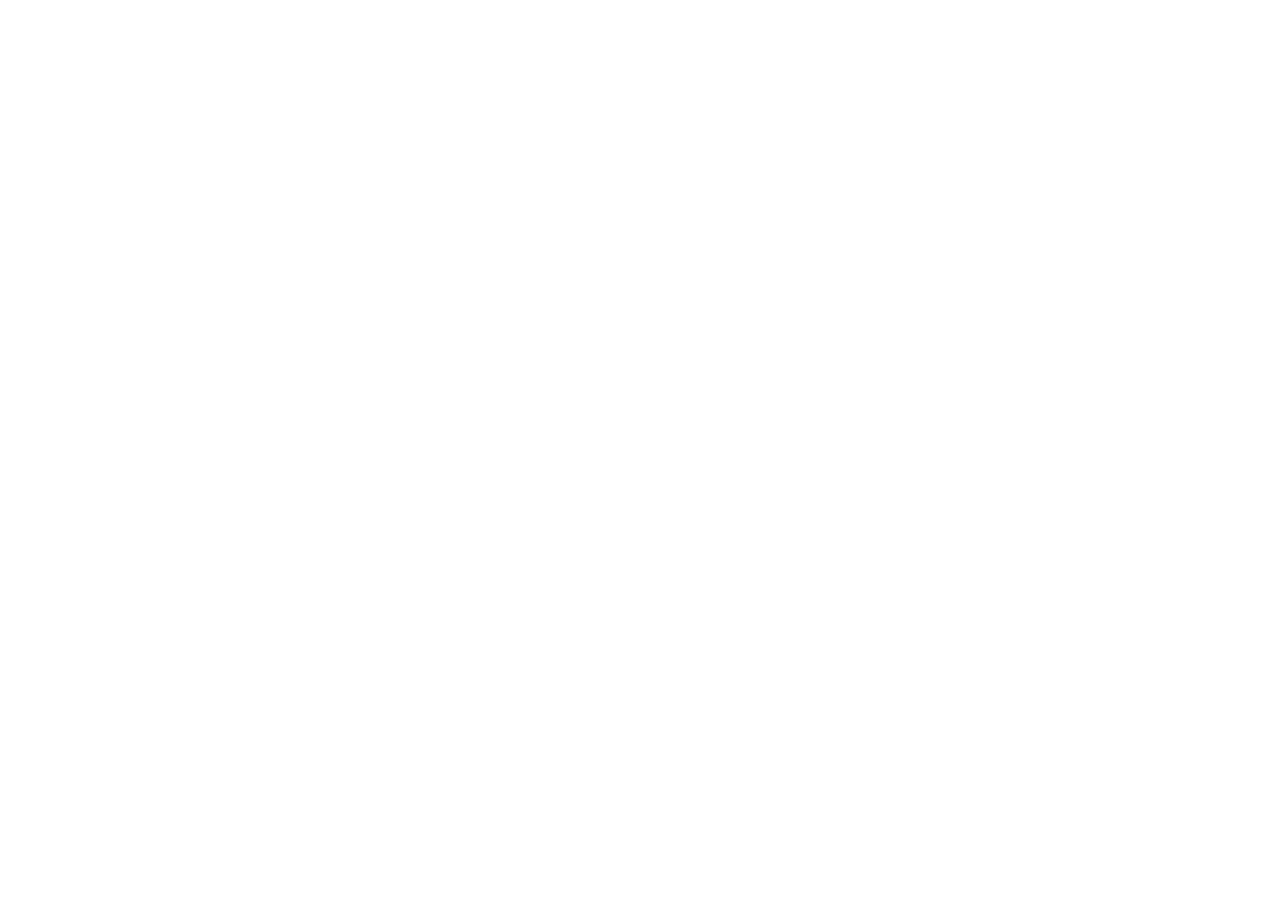
==== login.html @ 9be8b811 "Uppdate index" ====
<!DOCTYPE html>
<html lang="en">

<head>
  <meta charset="utf-8">
  <meta content="width=device-width, initial-scale=1.0" name="viewport">

  <title>NethingLabs Academy</title>
  <meta content="" name="description">
  <meta content="" name="keywords">

  <!-- Favicons -->
  <link href="assets/img/favicon.png" rel="icon">
  <link href="assets/img/apple-touch-icon.png" rel="apple-touch-icon">

  <!-- Google Fonts -->
  <link href="https://fonts.googleapis.com/css?family=Open+Sans:300,300i,400,400i,600,600i,700,700i|Jost:300,300i,400,400i,500,500i,600,600i,700,700i|Poppins:300,300i,400,400i,500,500i,600,600i,700,700i" rel="stylesheet">

  <!-- Vendor CSS Files -->
  <link href="assets/vendor/aos/aos.css" rel="stylesheet">
  <link href="assets/vendor/bootstrap/css/bootstrap.min.css" rel="stylesheet">
  <link href="assets/vendor/bootstrap-icons/bootstrap-icons.css" rel="stylesheet">
  <link href="assets/vendor/boxicons/css/boxicons.min.css" rel="stylesheet">
  <link href="assets/vendor/glightbox/css/glightbox.min.css" rel="stylesheet">
  <link href="assets/vendor/remixicon/remixicon.css" rel="stylesheet">
  <link href="assets/vendor/swiper/swiper-bundle.min.css" rel="stylesheet">

  <!-- Template Main CSS File -->
  <link href="assets/css/style.css" rel="stylesheet">

  
</head>

<body>













    
</body>

</html>
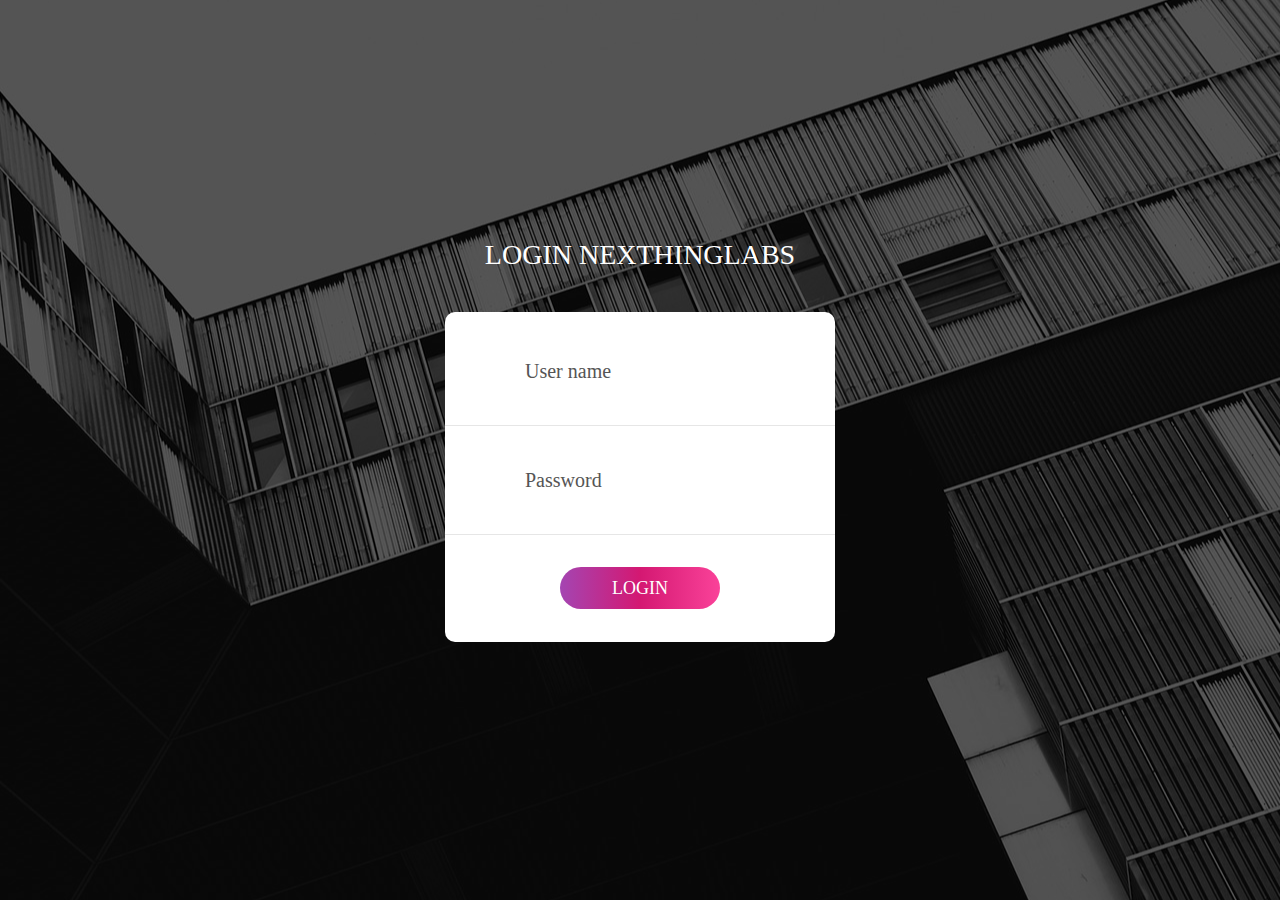
==== commit a54b61a8: "add login" ====
--- a/login.html
+++ b/login.html
@@ -10,13 +10,15 @@
   <meta content="" name="keywords">
 
   <!-- Favicons -->
-  <link href="assets/img/favicon.png" rel="icon">
-  <link href="assets/img/apple-touch-icon.png" rel="apple-touch-icon">
+  <link href="assets/img/Nex2.png" rel="icon">
+  <link href="assets/img/Nex2.png" rel="apple-touch-icon">
 
   <!-- Google Fonts -->
   <link href="https://fonts.googleapis.com/css?family=Open+Sans:300,300i,400,400i,600,600i,700,700i|Jost:300,300i,400,400i,500,500i,600,600i,700,700i|Poppins:300,300i,400,400i,500,500i,600,600i,700,700i" rel="stylesheet">
 
   <!-- Vendor CSS Files -->
+  <link rel="stylesheet" type="text/css" href="assets/css/login2.css">
+  <link rel="stylesheet" type="text/css" href="assets/css/login.css">
   <link href="assets/vendor/aos/aos.css" rel="stylesheet">
   <link href="assets/vendor/bootstrap/css/bootstrap.min.css" rel="stylesheet">
   <link href="assets/vendor/bootstrap-icons/bootstrap-icons.css" rel="stylesheet">
@@ -35,6 +37,34 @@
 
 
 
+<div>
+  <div class="container-login100" style="background-image: url('assets/img/bg-01.jpg');">
+    <div class="wrap-login100 p-t-30 p-b-50">
+      <span class="login100-form-title p-b-41">
+        Login Nexthinglabs
+      </span>
+      <form class="login100-form validate-form p-b-33 p-t-5">
+
+        <div class="wrap-input100 validate-input" data-validate="Enter username">
+          <input class="input100" type="text" name="username" placeholder="User name">
+          <span class="focus-input100" data-placeholder="&#xe82a;"></span>
+        </div>
+
+        <div class="wrap-input100 validate-input" data-validate="Enter password">
+          <input class="input100" type="password" name="pass" placeholder="Password">
+          <span class="focus-input100" data-placeholder="&#xe80f;"></span>
+        </div>
+
+        <div class="container-login100-form-btn m-t-32">
+          <button class="login100-form-btn">
+            Login
+          </button>
+        </div>
+
+      </form>
+    </div>
+  </div>
+</div>
 
 
 
--- a/assets/css/login2.css
+++ b/assets/css/login2.css
@@ -0,0 +1,2993 @@
+/*[ FONT SIZE ]
+///////////////////////////////////////////////////////////
+*/
+.fs-1 {font-size: 1px;}
+.fs-2 {font-size: 2px;}
+.fs-3 {font-size: 3px;}
+.fs-4 {font-size: 4px;}
+.fs-5 {font-size: 5px;}
+.fs-6 {font-size: 6px;}
+.fs-7 {font-size: 7px;}
+.fs-8 {font-size: 8px;}
+.fs-9 {font-size: 9px;}
+.fs-10 {font-size: 10px;}
+.fs-11 {font-size: 11px;}
+.fs-12 {font-size: 12px;}
+.fs-13 {font-size: 13px;}
+.fs-14 {font-size: 14px;}
+.fs-15 {font-size: 15px;}
+.fs-16 {font-size: 16px;}
+.fs-17 {font-size: 17px;}
+.fs-18 {font-size: 18px;}
+.fs-19 {font-size: 19px;}
+.fs-20 {font-size: 20px;}
+.fs-21 {font-size: 21px;}
+.fs-22 {font-size: 22px;}
+.fs-23 {font-size: 23px;}
+.fs-24 {font-size: 24px;}
+.fs-25 {font-size: 25px;}
+.fs-26 {font-size: 26px;}
+.fs-27 {font-size: 27px;}
+.fs-28 {font-size: 28px;}
+.fs-29 {font-size: 29px;}
+.fs-30 {font-size: 30px;}
+.fs-31 {font-size: 31px;}
+.fs-32 {font-size: 32px;}
+.fs-33 {font-size: 33px;}
+.fs-34 {font-size: 34px;}
+.fs-35 {font-size: 35px;}
+.fs-36 {font-size: 36px;}
+.fs-37 {font-size: 37px;}
+.fs-38 {font-size: 38px;}
+.fs-39 {font-size: 39px;}
+.fs-40 {font-size: 40px;}
+.fs-41 {font-size: 41px;}
+.fs-42 {font-size: 42px;}
+.fs-43 {font-size: 43px;}
+.fs-44 {font-size: 44px;}
+.fs-45 {font-size: 45px;}
+.fs-46 {font-size: 46px;}
+.fs-47 {font-size: 47px;}
+.fs-48 {font-size: 48px;}
+.fs-49 {font-size: 49px;}
+.fs-50 {font-size: 50px;}
+.fs-51 {font-size: 51px;}
+.fs-52 {font-size: 52px;}
+.fs-53 {font-size: 53px;}
+.fs-54 {font-size: 54px;}
+.fs-55 {font-size: 55px;}
+.fs-56 {font-size: 56px;}
+.fs-57 {font-size: 57px;}
+.fs-58 {font-size: 58px;}
+.fs-59 {font-size: 59px;}
+.fs-60 {font-size: 60px;}
+.fs-61 {font-size: 61px;}
+.fs-62 {font-size: 62px;}
+.fs-63 {font-size: 63px;}
+.fs-64 {font-size: 64px;}
+.fs-65 {font-size: 65px;}
+.fs-66 {font-size: 66px;}
+.fs-67 {font-size: 67px;}
+.fs-68 {font-size: 68px;}
+.fs-69 {font-size: 69px;}
+.fs-70 {font-size: 70px;}
+.fs-71 {font-size: 71px;}
+.fs-72 {font-size: 72px;}
+.fs-73 {font-size: 73px;}
+.fs-74 {font-size: 74px;}
+.fs-75 {font-size: 75px;}
+.fs-76 {font-size: 76px;}
+.fs-77 {font-size: 77px;}
+.fs-78 {font-size: 78px;}
+.fs-79 {font-size: 79px;}
+.fs-80 {font-size: 80px;}
+.fs-81 {font-size: 81px;}
+.fs-82 {font-size: 82px;}
+.fs-83 {font-size: 83px;}
+.fs-84 {font-size: 84px;}
+.fs-85 {font-size: 85px;}
+.fs-86 {font-size: 86px;}
+.fs-87 {font-size: 87px;}
+.fs-88 {font-size: 88px;}
+.fs-89 {font-size: 89px;}
+.fs-90 {font-size: 90px;}
+.fs-91 {font-size: 91px;}
+.fs-92 {font-size: 92px;}
+.fs-93 {font-size: 93px;}
+.fs-94 {font-size: 94px;}
+.fs-95 {font-size: 95px;}
+.fs-96 {font-size: 96px;}
+.fs-97 {font-size: 97px;}
+.fs-98 {font-size: 98px;}
+.fs-99 {font-size: 99px;}
+.fs-100 {font-size: 100px;}
+.fs-101 {font-size: 101px;}
+.fs-102 {font-size: 102px;}
+.fs-103 {font-size: 103px;}
+.fs-104 {font-size: 104px;}
+.fs-105 {font-size: 105px;}
+.fs-106 {font-size: 106px;}
+.fs-107 {font-size: 107px;}
+.fs-108 {font-size: 108px;}
+.fs-109 {font-size: 109px;}
+.fs-110 {font-size: 110px;}
+.fs-111 {font-size: 111px;}
+.fs-112 {font-size: 112px;}
+.fs-113 {font-size: 113px;}
+.fs-114 {font-size: 114px;}
+.fs-115 {font-size: 115px;}
+.fs-116 {font-size: 116px;}
+.fs-117 {font-size: 117px;}
+.fs-118 {font-size: 118px;}
+.fs-119 {font-size: 119px;}
+.fs-120 {font-size: 120px;}
+.fs-121 {font-size: 121px;}
+.fs-122 {font-size: 122px;}
+.fs-123 {font-size: 123px;}
+.fs-124 {font-size: 124px;}
+.fs-125 {font-size: 125px;}
+.fs-126 {font-size: 126px;}
+.fs-127 {font-size: 127px;}
+.fs-128 {font-size: 128px;}
+.fs-129 {font-size: 129px;}
+.fs-130 {font-size: 130px;}
+.fs-131 {font-size: 131px;}
+.fs-132 {font-size: 132px;}
+.fs-133 {font-size: 133px;}
+.fs-134 {font-size: 134px;}
+.fs-135 {font-size: 135px;}
+.fs-136 {font-size: 136px;}
+.fs-137 {font-size: 137px;}
+.fs-138 {font-size: 138px;}
+.fs-139 {font-size: 139px;}
+.fs-140 {font-size: 140px;}
+.fs-141 {font-size: 141px;}
+.fs-142 {font-size: 142px;}
+.fs-143 {font-size: 143px;}
+.fs-144 {font-size: 144px;}
+.fs-145 {font-size: 145px;}
+.fs-146 {font-size: 146px;}
+.fs-147 {font-size: 147px;}
+.fs-148 {font-size: 148px;}
+.fs-149 {font-size: 149px;}
+.fs-150 {font-size: 150px;}
+.fs-151 {font-size: 151px;}
+.fs-152 {font-size: 152px;}
+.fs-153 {font-size: 153px;}
+.fs-154 {font-size: 154px;}
+.fs-155 {font-size: 155px;}
+.fs-156 {font-size: 156px;}
+.fs-157 {font-size: 157px;}
+.fs-158 {font-size: 158px;}
+.fs-159 {font-size: 159px;}
+.fs-160 {font-size: 160px;}
+.fs-161 {font-size: 161px;}
+.fs-162 {font-size: 162px;}
+.fs-163 {font-size: 163px;}
+.fs-164 {font-size: 164px;}
+.fs-165 {font-size: 165px;}
+.fs-166 {font-size: 166px;}
+.fs-167 {font-size: 167px;}
+.fs-168 {font-size: 168px;}
+.fs-169 {font-size: 169px;}
+.fs-170 {font-size: 170px;}
+.fs-171 {font-size: 171px;}
+.fs-172 {font-size: 172px;}
+.fs-173 {font-size: 173px;}
+.fs-174 {font-size: 174px;}
+.fs-175 {font-size: 175px;}
+.fs-176 {font-size: 176px;}
+.fs-177 {font-size: 177px;}
+.fs-178 {font-size: 178px;}
+.fs-179 {font-size: 179px;}
+.fs-180 {font-size: 180px;}
+.fs-181 {font-size: 181px;}
+.fs-182 {font-size: 182px;}
+.fs-183 {font-size: 183px;}
+.fs-184 {font-size: 184px;}
+.fs-185 {font-size: 185px;}
+.fs-186 {font-size: 186px;}
+.fs-187 {font-size: 187px;}
+.fs-188 {font-size: 188px;}
+.fs-189 {font-size: 189px;}
+.fs-190 {font-size: 190px;}
+.fs-191 {font-size: 191px;}
+.fs-192 {font-size: 192px;}
+.fs-193 {font-size: 193px;}
+.fs-194 {font-size: 194px;}
+.fs-195 {font-size: 195px;}
+.fs-196 {font-size: 196px;}
+.fs-197 {font-size: 197px;}
+.fs-198 {font-size: 198px;}
+.fs-199 {font-size: 199px;}
+.fs-200 {font-size: 200px;}
+
+/*[ PADDING ]
+///////////////////////////////////////////////////////////
+*/
+.p-t-0 {padding-top: 0px;}
+.p-t-1 {padding-top: 1px;}
+.p-t-2 {padding-top: 2px;}
+.p-t-3 {padding-top: 3px;}
+.p-t-4 {padding-top: 4px;}
+.p-t-5 {padding-top: 5px;}
+.p-t-6 {padding-top: 6px;}
+.p-t-7 {padding-top: 7px;}
+.p-t-8 {padding-top: 8px;}
+.p-t-9 {padding-top: 9px;}
+.p-t-10 {padding-top: 10px;}
+.p-t-11 {padding-top: 11px;}
+.p-t-12 {padding-top: 12px;}
+.p-t-13 {padding-top: 13px;}
+.p-t-14 {padding-top: 14px;}
+.p-t-15 {padding-top: 15px;}
+.p-t-16 {padding-top: 16px;}
+.p-t-17 {padding-top: 17px;}
+.p-t-18 {padding-top: 18px;}
+.p-t-19 {padding-top: 19px;}
+.p-t-20 {padding-top: 20px;}
+.p-t-21 {padding-top: 21px;}
+.p-t-22 {padding-top: 22px;}
+.p-t-23 {padding-top: 23px;}
+.p-t-24 {padding-top: 24px;}
+.p-t-25 {padding-top: 25px;}
+.p-t-26 {padding-top: 26px;}
+.p-t-27 {padding-top: 27px;}
+.p-t-28 {padding-top: 28px;}
+.p-t-29 {padding-top: 29px;}
+.p-t-30 {padding-top: 30px;}
+.p-t-31 {padding-top: 31px;}
+.p-t-32 {padding-top: 32px;}
+.p-t-33 {padding-top: 33px;}
+.p-t-34 {padding-top: 34px;}
+.p-t-35 {padding-top: 35px;}
+.p-t-36 {padding-top: 36px;}
+.p-t-37 {padding-top: 37px;}
+.p-t-38 {padding-top: 38px;}
+.p-t-39 {padding-top: 39px;}
+.p-t-40 {padding-top: 40px;}
+.p-t-41 {padding-top: 41px;}
+.p-t-42 {padding-top: 42px;}
+.p-t-43 {padding-top: 43px;}
+.p-t-44 {padding-top: 44px;}
+.p-t-45 {padding-top: 45px;}
+.p-t-46 {padding-top: 46px;}
+.p-t-47 {padding-top: 47px;}
+.p-t-48 {padding-top: 48px;}
+.p-t-49 {padding-top: 49px;}
+.p-t-50 {padding-top: 50px;}
+.p-t-51 {padding-top: 51px;}
+.p-t-52 {padding-top: 52px;}
+.p-t-53 {padding-top: 53px;}
+.p-t-54 {padding-top: 54px;}
+.p-t-55 {padding-top: 55px;}
+.p-t-56 {padding-top: 56px;}
+.p-t-57 {padding-top: 57px;}
+.p-t-58 {padding-top: 58px;}
+.p-t-59 {padding-top: 59px;}
+.p-t-60 {padding-top: 60px;}
+.p-t-61 {padding-top: 61px;}
+.p-t-62 {padding-top: 62px;}
+.p-t-63 {padding-top: 63px;}
+.p-t-64 {padding-top: 64px;}
+.p-t-65 {padding-top: 65px;}
+.p-t-66 {padding-top: 66px;}
+.p-t-67 {padding-top: 67px;}
+.p-t-68 {padding-top: 68px;}
+.p-t-69 {padding-top: 69px;}
+.p-t-70 {padding-top: 70px;}
+.p-t-71 {padding-top: 71px;}
+.p-t-72 {padding-top: 72px;}
+.p-t-73 {padding-top: 73px;}
+.p-t-74 {padding-top: 74px;}
+.p-t-75 {padding-top: 75px;}
+.p-t-76 {padding-top: 76px;}
+.p-t-77 {padding-top: 77px;}
+.p-t-78 {padding-top: 78px;}
+.p-t-79 {padding-top: 79px;}
+.p-t-80 {padding-top: 80px;}
+.p-t-81 {padding-top: 81px;}
+.p-t-82 {padding-top: 82px;}
+.p-t-83 {padding-top: 83px;}
+.p-t-84 {padding-top: 84px;}
+.p-t-85 {padding-top: 85px;}
+.p-t-86 {padding-top: 86px;}
+.p-t-87 {padding-top: 87px;}
+.p-t-88 {padding-top: 88px;}
+.p-t-89 {padding-top: 89px;}
+.p-t-90 {padding-top: 90px;}
+.p-t-91 {padding-top: 91px;}
+.p-t-92 {padding-top: 92px;}
+.p-t-93 {padding-top: 93px;}
+.p-t-94 {padding-top: 94px;}
+.p-t-95 {padding-top: 95px;}
+.p-t-96 {padding-top: 96px;}
+.p-t-97 {padding-top: 97px;}
+.p-t-98 {padding-top: 98px;}
+.p-t-99 {padding-top: 99px;}
+.p-t-100 {padding-top: 100px;}
+.p-t-101 {padding-top: 101px;}
+.p-t-102 {padding-top: 102px;}
+.p-t-103 {padding-top: 103px;}
+.p-t-104 {padding-top: 104px;}
+.p-t-105 {padding-top: 105px;}
+.p-t-106 {padding-top: 106px;}
+.p-t-107 {padding-top: 107px;}
+.p-t-108 {padding-top: 108px;}
+.p-t-109 {padding-top: 109px;}
+.p-t-110 {padding-top: 110px;}
+.p-t-111 {padding-top: 111px;}
+.p-t-112 {padding-top: 112px;}
+.p-t-113 {padding-top: 113px;}
+.p-t-114 {padding-top: 114px;}
+.p-t-115 {padding-top: 115px;}
+.p-t-116 {padding-top: 116px;}
+.p-t-117 {padding-top: 117px;}
+.p-t-118 {padding-top: 118px;}
+.p-t-119 {padding-top: 119px;}
+.p-t-120 {padding-top: 120px;}
+.p-t-121 {padding-top: 121px;}
+.p-t-122 {padding-top: 122px;}
+.p-t-123 {padding-top: 123px;}
+.p-t-124 {padding-top: 124px;}
+.p-t-125 {padding-top: 125px;}
+.p-t-126 {padding-top: 126px;}
+.p-t-127 {padding-top: 127px;}
+.p-t-128 {padding-top: 128px;}
+.p-t-129 {padding-top: 129px;}
+.p-t-130 {padding-top: 130px;}
+.p-t-131 {padding-top: 131px;}
+.p-t-132 {padding-top: 132px;}
+.p-t-133 {padding-top: 133px;}
+.p-t-134 {padding-top: 134px;}
+.p-t-135 {padding-top: 135px;}
+.p-t-136 {padding-top: 136px;}
+.p-t-137 {padding-top: 137px;}
+.p-t-138 {padding-top: 138px;}
+.p-t-139 {padding-top: 139px;}
+.p-t-140 {padding-top: 140px;}
+.p-t-141 {padding-top: 141px;}
+.p-t-142 {padding-top: 142px;}
+.p-t-143 {padding-top: 143px;}
+.p-t-144 {padding-top: 144px;}
+.p-t-145 {padding-top: 145px;}
+.p-t-146 {padding-top: 146px;}
+.p-t-147 {padding-top: 147px;}
+.p-t-148 {padding-top: 148px;}
+.p-t-149 {padding-top: 149px;}
+.p-t-150 {padding-top: 150px;}
+.p-t-151 {padding-top: 151px;}
+.p-t-152 {padding-top: 152px;}
+.p-t-153 {padding-top: 153px;}
+.p-t-154 {padding-top: 154px;}
+.p-t-155 {padding-top: 155px;}
+.p-t-156 {padding-top: 156px;}
+.p-t-157 {padding-top: 157px;}
+.p-t-158 {padding-top: 158px;}
+.p-t-159 {padding-top: 159px;}
+.p-t-160 {padding-top: 160px;}
+.p-t-161 {padding-top: 161px;}
+.p-t-162 {padding-top: 162px;}
+.p-t-163 {padding-top: 163px;}
+.p-t-164 {padding-top: 164px;}
+.p-t-165 {padding-top: 165px;}
+.p-t-166 {padding-top: 166px;}
+.p-t-167 {padding-top: 167px;}
+.p-t-168 {padding-top: 168px;}
+.p-t-169 {padding-top: 169px;}
+.p-t-170 {padding-top: 170px;}
+.p-t-171 {padding-top: 171px;}
+.p-t-172 {padding-top: 172px;}
+.p-t-173 {padding-top: 173px;}
+.p-t-174 {padding-top: 174px;}
+.p-t-175 {padding-top: 175px;}
+.p-t-176 {padding-top: 176px;}
+.p-t-177 {padding-top: 177px;}
+.p-t-178 {padding-top: 178px;}
+.p-t-179 {padding-top: 179px;}
+.p-t-180 {padding-top: 180px;}
+.p-t-181 {padding-top: 181px;}
+.p-t-182 {padding-top: 182px;}
+.p-t-183 {padding-top: 183px;}
+.p-t-184 {padding-top: 184px;}
+.p-t-185 {padding-top: 185px;}
+.p-t-186 {padding-top: 186px;}
+.p-t-187 {padding-top: 187px;}
+.p-t-188 {padding-top: 188px;}
+.p-t-189 {padding-top: 189px;}
+.p-t-190 {padding-top: 190px;}
+.p-t-191 {padding-top: 191px;}
+.p-t-192 {padding-top: 192px;}
+.p-t-193 {padding-top: 193px;}
+.p-t-194 {padding-top: 194px;}
+.p-t-195 {padding-top: 195px;}
+.p-t-196 {padding-top: 196px;}
+.p-t-197 {padding-top: 197px;}
+.p-t-198 {padding-top: 198px;}
+.p-t-199 {padding-top: 199px;}
+.p-t-200 {padding-top: 200px;}
+.p-t-201 {padding-top: 201px;}
+.p-t-202 {padding-top: 202px;}
+.p-t-203 {padding-top: 203px;}
+.p-t-204 {padding-top: 204px;}
+.p-t-205 {padding-top: 205px;}
+.p-t-206 {padding-top: 206px;}
+.p-t-207 {padding-top: 207px;}
+.p-t-208 {padding-top: 208px;}
+.p-t-209 {padding-top: 209px;}
+.p-t-210 {padding-top: 210px;}
+.p-t-211 {padding-top: 211px;}
+.p-t-212 {padding-top: 212px;}
+.p-t-213 {padding-top: 213px;}
+.p-t-214 {padding-top: 214px;}
+.p-t-215 {padding-top: 215px;}
+.p-t-216 {padding-top: 216px;}
+.p-t-217 {padding-top: 217px;}
+.p-t-218 {padding-top: 218px;}
+.p-t-219 {padding-top: 219px;}
+.p-t-220 {padding-top: 220px;}
+.p-t-221 {padding-top: 221px;}
+.p-t-222 {padding-top: 222px;}
+.p-t-223 {padding-top: 223px;}
+.p-t-224 {padding-top: 224px;}
+.p-t-225 {padding-top: 225px;}
+.p-t-226 {padding-top: 226px;}
+.p-t-227 {padding-top: 227px;}
+.p-t-228 {padding-top: 228px;}
+.p-t-229 {padding-top: 229px;}
+.p-t-230 {padding-top: 230px;}
+.p-t-231 {padding-top: 231px;}
+.p-t-232 {padding-top: 232px;}
+.p-t-233 {padding-top: 233px;}
+.p-t-234 {padding-top: 234px;}
+.p-t-235 {padding-top: 235px;}
+.p-t-236 {padding-top: 236px;}
+.p-t-237 {padding-top: 237px;}
+.p-t-238 {padding-top: 238px;}
+.p-t-239 {padding-top: 239px;}
+.p-t-240 {padding-top: 240px;}
+.p-t-241 {padding-top: 241px;}
+.p-t-242 {padding-top: 242px;}
+.p-t-243 {padding-top: 243px;}
+.p-t-244 {padding-top: 244px;}
+.p-t-245 {padding-top: 245px;}
+.p-t-246 {padding-top: 246px;}
+.p-t-247 {padding-top: 247px;}
+.p-t-248 {padding-top: 248px;}
+.p-t-249 {padding-top: 249px;}
+.p-t-250 {padding-top: 250px;}
+.p-b-0 {padding-bottom: 0px;}
+.p-b-1 {padding-bottom: 1px;}
+.p-b-2 {padding-bottom: 2px;}
+.p-b-3 {padding-bottom: 3px;}
+.p-b-4 {padding-bottom: 4px;}
+.p-b-5 {padding-bottom: 5px;}
+.p-b-6 {padding-bottom: 6px;}
+.p-b-7 {padding-bottom: 7px;}
+.p-b-8 {padding-bottom: 8px;}
+.p-b-9 {padding-bottom: 9px;}
+.p-b-10 {padding-bottom: 10px;}
+.p-b-11 {padding-bottom: 11px;}
+.p-b-12 {padding-bottom: 12px;}
+.p-b-13 {padding-bottom: 13px;}
+.p-b-14 {padding-bottom: 14px;}
+.p-b-15 {padding-bottom: 15px;}
+.p-b-16 {padding-bottom: 16px;}
+.p-b-17 {padding-bottom: 17px;}
+.p-b-18 {padding-bottom: 18px;}
+.p-b-19 {padding-bottom: 19px;}
+.p-b-20 {padding-bottom: 20px;}
+.p-b-21 {padding-bottom: 21px;}
+.p-b-22 {padding-bottom: 22px;}
+.p-b-23 {padding-bottom: 23px;}
+.p-b-24 {padding-bottom: 24px;}
+.p-b-25 {padding-bottom: 25px;}
+.p-b-26 {padding-bottom: 26px;}
+.p-b-27 {padding-bottom: 27px;}
+.p-b-28 {padding-bottom: 28px;}
+.p-b-29 {padding-bottom: 29px;}
+.p-b-30 {padding-bottom: 30px;}
+.p-b-31 {padding-bottom: 31px;}
+.p-b-32 {padding-bottom: 32px;}
+.p-b-33 {padding-bottom: 33px;}
+.p-b-34 {padding-bottom: 34px;}
+.p-b-35 {padding-bottom: 35px;}
+.p-b-36 {padding-bottom: 36px;}
+.p-b-37 {padding-bottom: 37px;}
+.p-b-38 {padding-bottom: 38px;}
+.p-b-39 {padding-bottom: 39px;}
+.p-b-40 {padding-bottom: 40px;}
+.p-b-41 {padding-bottom: 41px;}
+.p-b-42 {padding-bottom: 42px;}
+.p-b-43 {padding-bottom: 43px;}
+.p-b-44 {padding-bottom: 44px;}
+.p-b-45 {padding-bottom: 45px;}
+.p-b-46 {padding-bottom: 46px;}
+.p-b-47 {padding-bottom: 47px;}
+.p-b-48 {padding-bottom: 48px;}
+.p-b-49 {padding-bottom: 49px;}
+.p-b-50 {padding-bottom: 50px;}
+.p-b-51 {padding-bottom: 51px;}
+.p-b-52 {padding-bottom: 52px;}
+.p-b-53 {padding-bottom: 53px;}
+.p-b-54 {padding-bottom: 54px;}
+.p-b-55 {padding-bottom: 55px;}
+.p-b-56 {padding-bottom: 56px;}
+.p-b-57 {padding-bottom: 57px;}
+.p-b-58 {padding-bottom: 58px;}
+.p-b-59 {padding-bottom: 59px;}
+.p-b-60 {padding-bottom: 60px;}
+.p-b-61 {padding-bottom: 61px;}
+.p-b-62 {padding-bottom: 62px;}
+.p-b-63 {padding-bottom: 63px;}
+.p-b-64 {padding-bottom: 64px;}
+.p-b-65 {padding-bottom: 65px;}
+.p-b-66 {padding-bottom: 66px;}
+.p-b-67 {padding-bottom: 67px;}
+.p-b-68 {padding-bottom: 68px;}
+.p-b-69 {padding-bottom: 69px;}
+.p-b-70 {padding-bottom: 70px;}
+.p-b-71 {padding-bottom: 71px;}
+.p-b-72 {padding-bottom: 72px;}
+.p-b-73 {padding-bottom: 73px;}
+.p-b-74 {padding-bottom: 74px;}
+.p-b-75 {padding-bottom: 75px;}
+.p-b-76 {padding-bottom: 76px;}
+.p-b-77 {padding-bottom: 77px;}
+.p-b-78 {padding-bottom: 78px;}
+.p-b-79 {padding-bottom: 79px;}
+.p-b-80 {padding-bottom: 80px;}
+.p-b-81 {padding-bottom: 81px;}
+.p-b-82 {padding-bottom: 82px;}
+.p-b-83 {padding-bottom: 83px;}
+.p-b-84 {padding-bottom: 84px;}
+.p-b-85 {padding-bottom: 85px;}
+.p-b-86 {padding-bottom: 86px;}
+.p-b-87 {padding-bottom: 87px;}
+.p-b-88 {padding-bottom: 88px;}
+.p-b-89 {padding-bottom: 89px;}
+.p-b-90 {padding-bottom: 90px;}
+.p-b-91 {padding-bottom: 91px;}
+.p-b-92 {padding-bottom: 92px;}
+.p-b-93 {padding-bottom: 93px;}
+.p-b-94 {padding-bottom: 94px;}
+.p-b-95 {padding-bottom: 95px;}
+.p-b-96 {padding-bottom: 96px;}
+.p-b-97 {padding-bottom: 97px;}
+.p-b-98 {padding-bottom: 98px;}
+.p-b-99 {padding-bottom: 99px;}
+.p-b-100 {padding-bottom: 100px;}
+.p-b-101 {padding-bottom: 101px;}
+.p-b-102 {padding-bottom: 102px;}
+.p-b-103 {padding-bottom: 103px;}
+.p-b-104 {padding-bottom: 104px;}
+.p-b-105 {padding-bottom: 105px;}
+.p-b-106 {padding-bottom: 106px;}
+.p-b-107 {padding-bottom: 107px;}
+.p-b-108 {padding-bottom: 108px;}
+.p-b-109 {padding-bottom: 109px;}
+.p-b-110 {padding-bottom: 110px;}
+.p-b-111 {padding-bottom: 111px;}
+.p-b-112 {padding-bottom: 112px;}
+.p-b-113 {padding-bottom: 113px;}
+.p-b-114 {padding-bottom: 114px;}
+.p-b-115 {padding-bottom: 115px;}
+.p-b-116 {padding-bottom: 116px;}
+.p-b-117 {padding-bottom: 117px;}
+.p-b-118 {padding-bottom: 118px;}
+.p-b-119 {padding-bottom: 119px;}
+.p-b-120 {padding-bottom: 120px;}
+.p-b-121 {padding-bottom: 121px;}
+.p-b-122 {padding-bottom: 122px;}
+.p-b-123 {padding-bottom: 123px;}
+.p-b-124 {padding-bottom: 124px;}
+.p-b-125 {padding-bottom: 125px;}
+.p-b-126 {padding-bottom: 126px;}
+.p-b-127 {padding-bottom: 127px;}
+.p-b-128 {padding-bottom: 128px;}
+.p-b-129 {padding-bottom: 129px;}
+.p-b-130 {padding-bottom: 130px;}
+.p-b-131 {padding-bottom: 131px;}
+.p-b-132 {padding-bottom: 132px;}
+.p-b-133 {padding-bottom: 133px;}
+.p-b-134 {padding-bottom: 134px;}
+.p-b-135 {padding-bottom: 135px;}
+.p-b-136 {padding-bottom: 136px;}
+.p-b-137 {padding-bottom: 137px;}
+.p-b-138 {padding-bottom: 138px;}
+.p-b-139 {padding-bottom: 139px;}
+.p-b-140 {padding-bottom: 140px;}
+.p-b-141 {padding-bottom: 141px;}
+.p-b-142 {padding-bottom: 142px;}
+.p-b-143 {padding-bottom: 143px;}
+.p-b-144 {padding-bottom: 144px;}
+.p-b-145 {padding-bottom: 145px;}
+.p-b-146 {padding-bottom: 146px;}
+.p-b-147 {padding-bottom: 147px;}
+.p-b-148 {padding-bottom: 148px;}
+.p-b-149 {padding-bottom: 149px;}
+.p-b-150 {padding-bottom: 150px;}
+.p-b-151 {padding-bottom: 151px;}
+.p-b-152 {padding-bottom: 152px;}
+.p-b-153 {padding-bottom: 153px;}
+.p-b-154 {padding-bottom: 154px;}
+.p-b-155 {padding-bottom: 155px;}
+.p-b-156 {padding-bottom: 156px;}
+.p-b-157 {padding-bottom: 157px;}
+.p-b-158 {padding-bottom: 158px;}
+.p-b-159 {padding-bottom: 159px;}
+.p-b-160 {padding-bottom: 160px;}
+.p-b-161 {padding-bottom: 161px;}
+.p-b-162 {padding-bottom: 162px;}
+.p-b-163 {padding-bottom: 163px;}
+.p-b-164 {padding-bottom: 164px;}
+.p-b-165 {padding-bottom: 165px;}
+.p-b-166 {padding-bottom: 166px;}
+.p-b-167 {padding-bottom: 167px;}
+.p-b-168 {padding-bottom: 168px;}
+.p-b-169 {padding-bottom: 169px;}
+.p-b-170 {padding-bottom: 170px;}
+.p-b-171 {padding-bottom: 171px;}
+.p-b-172 {padding-bottom: 172px;}
+.p-b-173 {padding-bottom: 173px;}
+.p-b-174 {padding-bottom: 174px;}
+.p-b-175 {padding-bottom: 175px;}
+.p-b-176 {padding-bottom: 176px;}
+.p-b-177 {padding-bottom: 177px;}
+.p-b-178 {padding-bottom: 178px;}
+.p-b-179 {padding-bottom: 179px;}
+.p-b-180 {padding-bottom: 180px;}
+.p-b-181 {padding-bottom: 181px;}
+.p-b-182 {padding-bottom: 182px;}
+.p-b-183 {padding-bottom: 183px;}
+.p-b-184 {padding-bottom: 184px;}
+.p-b-185 {padding-bottom: 185px;}
+.p-b-186 {padding-bottom: 186px;}
+.p-b-187 {padding-bottom: 187px;}
+.p-b-188 {padding-bottom: 188px;}
+.p-b-189 {padding-bottom: 189px;}
+.p-b-190 {padding-bottom: 190px;}
+.p-b-191 {padding-bottom: 191px;}
+.p-b-192 {padding-bottom: 192px;}
+.p-b-193 {padding-bottom: 193px;}
+.p-b-194 {padding-bottom: 194px;}
+.p-b-195 {padding-bottom: 195px;}
+.p-b-196 {padding-bottom: 196px;}
+.p-b-197 {padding-bottom: 197px;}
+.p-b-198 {padding-bottom: 198px;}
+.p-b-199 {padding-bottom: 199px;}
+.p-b-200 {padding-bottom: 200px;}
+.p-b-201 {padding-bottom: 201px;}
+.p-b-202 {padding-bottom: 202px;}
+.p-b-203 {padding-bottom: 203px;}
+.p-b-204 {padding-bottom: 204px;}
+.p-b-205 {padding-bottom: 205px;}
+.p-b-206 {padding-bottom: 206px;}
+.p-b-207 {padding-bottom: 207px;}
+.p-b-208 {padding-bottom: 208px;}
+.p-b-209 {padding-bottom: 209px;}
+.p-b-210 {padding-bottom: 210px;}
+.p-b-211 {padding-bottom: 211px;}
+.p-b-212 {padding-bottom: 212px;}
+.p-b-213 {padding-bottom: 213px;}
+.p-b-214 {padding-bottom: 214px;}
+.p-b-215 {padding-bottom: 215px;}
+.p-b-216 {padding-bottom: 216px;}
+.p-b-217 {padding-bottom: 217px;}
+.p-b-218 {padding-bottom: 218px;}
+.p-b-219 {padding-bottom: 219px;}
+.p-b-220 {padding-bottom: 220px;}
+.p-b-221 {padding-bottom: 221px;}
+.p-b-222 {padding-bottom: 222px;}
+.p-b-223 {padding-bottom: 223px;}
+.p-b-224 {padding-bottom: 224px;}
+.p-b-225 {padding-bottom: 225px;}
+.p-b-226 {padding-bottom: 226px;}
+.p-b-227 {padding-bottom: 227px;}
+.p-b-228 {padding-bottom: 228px;}
+.p-b-229 {padding-bottom: 229px;}
+.p-b-230 {padding-bottom: 230px;}
+.p-b-231 {padding-bottom: 231px;}
+.p-b-232 {padding-bottom: 232px;}
+.p-b-233 {padding-bottom: 233px;}
+.p-b-234 {padding-bottom: 234px;}
+.p-b-235 {padding-bottom: 235px;}
+.p-b-236 {padding-bottom: 236px;}
+.p-b-237 {padding-bottom: 237px;}
+.p-b-238 {padding-bottom: 238px;}
+.p-b-239 {padding-bottom: 239px;}
+.p-b-240 {padding-bottom: 240px;}
+.p-b-241 {padding-bottom: 241px;}
+.p-b-242 {padding-bottom: 242px;}
+.p-b-243 {padding-bottom: 243px;}
+.p-b-244 {padding-bottom: 244px;}
+.p-b-245 {padding-bottom: 245px;}
+.p-b-246 {padding-bottom: 246px;}
+.p-b-247 {padding-bottom: 247px;}
+.p-b-248 {padding-bottom: 248px;}
+.p-b-249 {padding-bottom: 249px;}
+.p-b-250 {padding-bottom: 250px;}
+.p-l-0 {padding-left: 0px;}
+.p-l-1 {padding-left: 1px;}
+.p-l-2 {padding-left: 2px;}
+.p-l-3 {padding-left: 3px;}
+.p-l-4 {padding-left: 4px;}
+.p-l-5 {padding-left: 5px;}
+.p-l-6 {padding-left: 6px;}
+.p-l-7 {padding-left: 7px;}
+.p-l-8 {padding-left: 8px;}
+.p-l-9 {padding-left: 9px;}
+.p-l-10 {padding-left: 10px;}
+.p-l-11 {padding-left: 11px;}
+.p-l-12 {padding-left: 12px;}
+.p-l-13 {padding-left: 13px;}
+.p-l-14 {padding-left: 14px;}
+.p-l-15 {padding-left: 15px;}
+.p-l-16 {padding-left: 16px;}
+.p-l-17 {padding-left: 17px;}
+.p-l-18 {padding-left: 18px;}
+.p-l-19 {padding-left: 19px;}
+.p-l-20 {padding-left: 20px;}
+.p-l-21 {padding-left: 21px;}
+.p-l-22 {padding-left: 22px;}
+.p-l-23 {padding-left: 23px;}
+.p-l-24 {padding-left: 24px;}
+.p-l-25 {padding-left: 25px;}
+.p-l-26 {padding-left: 26px;}
+.p-l-27 {padding-left: 27px;}
+.p-l-28 {padding-left: 28px;}
+.p-l-29 {padding-left: 29px;}
+.p-l-30 {padding-left: 30px;}
+.p-l-31 {padding-left: 31px;}
+.p-l-32 {padding-left: 32px;}
+.p-l-33 {padding-left: 33px;}
+.p-l-34 {padding-left: 34px;}
+.p-l-35 {padding-left: 35px;}
+.p-l-36 {padding-left: 36px;}
+.p-l-37 {padding-left: 37px;}
+.p-l-38 {padding-left: 38px;}
+.p-l-39 {padding-left: 39px;}
+.p-l-40 {padding-left: 40px;}
+.p-l-41 {padding-left: 41px;}
+.p-l-42 {padding-left: 42px;}
+.p-l-43 {padding-left: 43px;}
+.p-l-44 {padding-left: 44px;}
+.p-l-45 {padding-left: 45px;}
+.p-l-46 {padding-left: 46px;}
+.p-l-47 {padding-left: 47px;}
+.p-l-48 {padding-left: 48px;}
+.p-l-49 {padding-left: 49px;}
+.p-l-50 {padding-left: 50px;}
+.p-l-51 {padding-left: 51px;}
+.p-l-52 {padding-left: 52px;}
+.p-l-53 {padding-left: 53px;}
+.p-l-54 {padding-left: 54px;}
+.p-l-55 {padding-left: 55px;}
+.p-l-56 {padding-left: 56px;}
+.p-l-57 {padding-left: 57px;}
+.p-l-58 {padding-left: 58px;}
+.p-l-59 {padding-left: 59px;}
+.p-l-60 {padding-left: 60px;}
+.p-l-61 {padding-left: 61px;}
+.p-l-62 {padding-left: 62px;}
+.p-l-63 {padding-left: 63px;}
+.p-l-64 {padding-left: 64px;}
+.p-l-65 {padding-left: 65px;}
+.p-l-66 {padding-left: 66px;}
+.p-l-67 {padding-left: 67px;}
+.p-l-68 {padding-left: 68px;}
+.p-l-69 {padding-left: 69px;}
+.p-l-70 {padding-left: 70px;}
+.p-l-71 {padding-left: 71px;}
+.p-l-72 {padding-left: 72px;}
+.p-l-73 {padding-left: 73px;}
+.p-l-74 {padding-left: 74px;}
+.p-l-75 {padding-left: 75px;}
+.p-l-76 {padding-left: 76px;}
+.p-l-77 {padding-left: 77px;}
+.p-l-78 {padding-left: 78px;}
+.p-l-79 {padding-left: 79px;}
+.p-l-80 {padding-left: 80px;}
+.p-l-81 {padding-left: 81px;}
+.p-l-82 {padding-left: 82px;}
+.p-l-83 {padding-left: 83px;}
+.p-l-84 {padding-left: 84px;}
+.p-l-85 {padding-left: 85px;}
+.p-l-86 {padding-left: 86px;}
+.p-l-87 {padding-left: 87px;}
+.p-l-88 {padding-left: 88px;}
+.p-l-89 {padding-left: 89px;}
+.p-l-90 {padding-left: 90px;}
+.p-l-91 {padding-left: 91px;}
+.p-l-92 {padding-left: 92px;}
+.p-l-93 {padding-left: 93px;}
+.p-l-94 {padding-left: 94px;}
+.p-l-95 {padding-left: 95px;}
+.p-l-96 {padding-left: 96px;}
+.p-l-97 {padding-left: 97px;}
+.p-l-98 {padding-left: 98px;}
+.p-l-99 {padding-left: 99px;}
+.p-l-100 {padding-left: 100px;}
+.p-l-101 {padding-left: 101px;}
+.p-l-102 {padding-left: 102px;}
+.p-l-103 {padding-left: 103px;}
+.p-l-104 {padding-left: 104px;}
+.p-l-105 {padding-left: 105px;}
+.p-l-106 {padding-left: 106px;}
+.p-l-107 {padding-left: 107px;}
+.p-l-108 {padding-left: 108px;}
+.p-l-109 {padding-left: 109px;}
+.p-l-110 {padding-left: 110px;}
+.p-l-111 {padding-left: 111px;}
+.p-l-112 {padding-left: 112px;}
+.p-l-113 {padding-left: 113px;}
+.p-l-114 {padding-left: 114px;}
+.p-l-115 {padding-left: 115px;}
+.p-l-116 {padding-left: 116px;}
+.p-l-117 {padding-left: 117px;}
+.p-l-118 {padding-left: 118px;}
+.p-l-119 {padding-left: 119px;}
+.p-l-120 {padding-left: 120px;}
+.p-l-121 {padding-left: 121px;}
+.p-l-122 {padding-left: 122px;}
+.p-l-123 {padding-left: 123px;}
+.p-l-124 {padding-left: 124px;}
+.p-l-125 {padding-left: 125px;}
+.p-l-126 {padding-left: 126px;}
+.p-l-127 {padding-left: 127px;}
+.p-l-128 {padding-left: 128px;}
+.p-l-129 {padding-left: 129px;}
+.p-l-130 {padding-left: 130px;}
+.p-l-131 {padding-left: 131px;}
+.p-l-132 {padding-left: 132px;}
+.p-l-133 {padding-left: 133px;}
+.p-l-134 {padding-left: 134px;}
+.p-l-135 {padding-left: 135px;}
+.p-l-136 {padding-left: 136px;}
+.p-l-137 {padding-left: 137px;}
+.p-l-138 {padding-left: 138px;}
+.p-l-139 {padding-left: 139px;}
+.p-l-140 {padding-left: 140px;}
+.p-l-141 {padding-left: 141px;}
+.p-l-142 {padding-left: 142px;}
+.p-l-143 {padding-left: 143px;}
+.p-l-144 {padding-left: 144px;}
+.p-l-145 {padding-left: 145px;}
+.p-l-146 {padding-left: 146px;}
+.p-l-147 {padding-left: 147px;}
+.p-l-148 {padding-left: 148px;}
+.p-l-149 {padding-left: 149px;}
+.p-l-150 {padding-left: 150px;}
+.p-l-151 {padding-left: 151px;}
+.p-l-152 {padding-left: 152px;}
+.p-l-153 {padding-left: 153px;}
+.p-l-154 {padding-left: 154px;}
+.p-l-155 {padding-left: 155px;}
+.p-l-156 {padding-left: 156px;}
+.p-l-157 {padding-left: 157px;}
+.p-l-158 {padding-left: 158px;}
+.p-l-159 {padding-left: 159px;}
+.p-l-160 {padding-left: 160px;}
+.p-l-161 {padding-left: 161px;}
+.p-l-162 {padding-left: 162px;}
+.p-l-163 {padding-left: 163px;}
+.p-l-164 {padding-left: 164px;}
+.p-l-165 {padding-left: 165px;}
+.p-l-166 {padding-left: 166px;}
+.p-l-167 {padding-left: 167px;}
+.p-l-168 {padding-left: 168px;}
+.p-l-169 {padding-left: 169px;}
+.p-l-170 {padding-left: 170px;}
+.p-l-171 {padding-left: 171px;}
+.p-l-172 {padding-left: 172px;}
+.p-l-173 {padding-left: 173px;}
+.p-l-174 {padding-left: 174px;}
+.p-l-175 {padding-left: 175px;}
+.p-l-176 {padding-left: 176px;}
+.p-l-177 {padding-left: 177px;}
+.p-l-178 {padding-left: 178px;}
+.p-l-179 {padding-left: 179px;}
+.p-l-180 {padding-left: 180px;}
+.p-l-181 {padding-left: 181px;}
+.p-l-182 {padding-left: 182px;}
+.p-l-183 {padding-left: 183px;}
+.p-l-184 {padding-left: 184px;}
+.p-l-185 {padding-left: 185px;}
+.p-l-186 {padding-left: 186px;}
+.p-l-187 {padding-left: 187px;}
+.p-l-188 {padding-left: 188px;}
+.p-l-189 {padding-left: 189px;}
+.p-l-190 {padding-left: 190px;}
+.p-l-191 {padding-left: 191px;}
+.p-l-192 {padding-left: 192px;}
+.p-l-193 {padding-left: 193px;}
+.p-l-194 {padding-left: 194px;}
+.p-l-195 {padding-left: 195px;}
+.p-l-196 {padding-left: 196px;}
+.p-l-197 {padding-left: 197px;}
+.p-l-198 {padding-left: 198px;}
+.p-l-199 {padding-left: 199px;}
+.p-l-200 {padding-left: 200px;}
+.p-l-201 {padding-left: 201px;}
+.p-l-202 {padding-left: 202px;}
+.p-l-203 {padding-left: 203px;}
+.p-l-204 {padding-left: 204px;}
+.p-l-205 {padding-left: 205px;}
+.p-l-206 {padding-left: 206px;}
+.p-l-207 {padding-left: 207px;}
+.p-l-208 {padding-left: 208px;}
+.p-l-209 {padding-left: 209px;}
+.p-l-210 {padding-left: 210px;}
+.p-l-211 {padding-left: 211px;}
+.p-l-212 {padding-left: 212px;}
+.p-l-213 {padding-left: 213px;}
+.p-l-214 {padding-left: 214px;}
+.p-l-215 {padding-left: 215px;}
+.p-l-216 {padding-left: 216px;}
+.p-l-217 {padding-left: 217px;}
+.p-l-218 {padding-left: 218px;}
+.p-l-219 {padding-left: 219px;}
+.p-l-220 {padding-left: 220px;}
+.p-l-221 {padding-left: 221px;}
+.p-l-222 {padding-left: 222px;}
+.p-l-223 {padding-left: 223px;}
+.p-l-224 {padding-left: 224px;}
+.p-l-225 {padding-left: 225px;}
+.p-l-226 {padding-left: 226px;}
+.p-l-227 {padding-left: 227px;}
+.p-l-228 {padding-left: 228px;}
+.p-l-229 {padding-left: 229px;}
+.p-l-230 {padding-left: 230px;}
+.p-l-231 {padding-left: 231px;}
+.p-l-232 {padding-left: 232px;}
+.p-l-233 {padding-left: 233px;}
+.p-l-234 {padding-left: 234px;}
+.p-l-235 {padding-left: 235px;}
+.p-l-236 {padding-left: 236px;}
+.p-l-237 {padding-left: 237px;}
+.p-l-238 {padding-left: 238px;}
+.p-l-239 {padding-left: 239px;}
+.p-l-240 {padding-left: 240px;}
+.p-l-241 {padding-left: 241px;}
+.p-l-242 {padding-left: 242px;}
+.p-l-243 {padding-left: 243px;}
+.p-l-244 {padding-left: 244px;}
+.p-l-245 {padding-left: 245px;}
+.p-l-246 {padding-left: 246px;}
+.p-l-247 {padding-left: 247px;}
+.p-l-248 {padding-left: 248px;}
+.p-l-249 {padding-left: 249px;}
+.p-l-250 {padding-left: 250px;}
+.p-r-0 {padding-right: 0px;}
+.p-r-1 {padding-right: 1px;}
+.p-r-2 {padding-right: 2px;}
+.p-r-3 {padding-right: 3px;}
+.p-r-4 {padding-right: 4px;}
+.p-r-5 {padding-right: 5px;}
+.p-r-6 {padding-right: 6px;}
+.p-r-7 {padding-right: 7px;}
+.p-r-8 {padding-right: 8px;}
+.p-r-9 {padding-right: 9px;}
+.p-r-10 {padding-right: 10px;}
+.p-r-11 {padding-right: 11px;}
+.p-r-12 {padding-right: 12px;}
+.p-r-13 {padding-right: 13px;}
+.p-r-14 {padding-right: 14px;}
+.p-r-15 {padding-right: 15px;}
+.p-r-16 {padding-right: 16px;}
+.p-r-17 {padding-right: 17px;}
+.p-r-18 {padding-right: 18px;}
+.p-r-19 {padding-right: 19px;}
+.p-r-20 {padding-right: 20px;}
+.p-r-21 {padding-right: 21px;}
+.p-r-22 {padding-right: 22px;}
+.p-r-23 {padding-right: 23px;}
+.p-r-24 {padding-right: 24px;}
+.p-r-25 {padding-right: 25px;}
+.p-r-26 {padding-right: 26px;}
+.p-r-27 {padding-right: 27px;}
+.p-r-28 {padding-right: 28px;}
+.p-r-29 {padding-right: 29px;}
+.p-r-30 {padding-right: 30px;}
+.p-r-31 {padding-right: 31px;}
+.p-r-32 {padding-right: 32px;}
+.p-r-33 {padding-right: 33px;}
+.p-r-34 {padding-right: 34px;}
+.p-r-35 {padding-right: 35px;}
+.p-r-36 {padding-right: 36px;}
+.p-r-37 {padding-right: 37px;}
+.p-r-38 {padding-right: 38px;}
+.p-r-39 {padding-right: 39px;}
+.p-r-40 {padding-right: 40px;}
+.p-r-41 {padding-right: 41px;}
+.p-r-42 {padding-right: 42px;}
+.p-r-43 {padding-right: 43px;}
+.p-r-44 {padding-right: 44px;}
+.p-r-45 {padding-right: 45px;}
+.p-r-46 {padding-right: 46px;}
+.p-r-47 {padding-right: 47px;}
+.p-r-48 {padding-right: 48px;}
+.p-r-49 {padding-right: 49px;}
+.p-r-50 {padding-right: 50px;}
+.p-r-51 {padding-right: 51px;}
+.p-r-52 {padding-right: 52px;}
+.p-r-53 {padding-right: 53px;}
+.p-r-54 {padding-right: 54px;}
+.p-r-55 {padding-right: 55px;}
+.p-r-56 {padding-right: 56px;}
+.p-r-57 {padding-right: 57px;}
+.p-r-58 {padding-right: 58px;}
+.p-r-59 {padding-right: 59px;}
+.p-r-60 {padding-right: 60px;}
+.p-r-61 {padding-right: 61px;}
+.p-r-62 {padding-right: 62px;}
+.p-r-63 {padding-right: 63px;}
+.p-r-64 {padding-right: 64px;}
+.p-r-65 {padding-right: 65px;}
+.p-r-66 {padding-right: 66px;}
+.p-r-67 {padding-right: 67px;}
+.p-r-68 {padding-right: 68px;}
+.p-r-69 {padding-right: 69px;}
+.p-r-70 {padding-right: 70px;}
+.p-r-71 {padding-right: 71px;}
+.p-r-72 {padding-right: 72px;}
+.p-r-73 {padding-right: 73px;}
+.p-r-74 {padding-right: 74px;}
+.p-r-75 {padding-right: 75px;}
+.p-r-76 {padding-right: 76px;}
+.p-r-77 {padding-right: 77px;}
+.p-r-78 {padding-right: 78px;}
+.p-r-79 {padding-right: 79px;}
+.p-r-80 {padding-right: 80px;}
+.p-r-81 {padding-right: 81px;}
+.p-r-82 {padding-right: 82px;}
+.p-r-83 {padding-right: 83px;}
+.p-r-84 {padding-right: 84px;}
+.p-r-85 {padding-right: 85px;}
+.p-r-86 {padding-right: 86px;}
+.p-r-87 {padding-right: 87px;}
+.p-r-88 {padding-right: 88px;}
+.p-r-89 {padding-right: 89px;}
+.p-r-90 {padding-right: 90px;}
+.p-r-91 {padding-right: 91px;}
+.p-r-92 {padding-right: 92px;}
+.p-r-93 {padding-right: 93px;}
+.p-r-94 {padding-right: 94px;}
+.p-r-95 {padding-right: 95px;}
+.p-r-96 {padding-right: 96px;}
+.p-r-97 {padding-right: 97px;}
+.p-r-98 {padding-right: 98px;}
+.p-r-99 {padding-right: 99px;}
+.p-r-100 {padding-right: 100px;}
+.p-r-101 {padding-right: 101px;}
+.p-r-102 {padding-right: 102px;}
+.p-r-103 {padding-right: 103px;}
+.p-r-104 {padding-right: 104px;}
+.p-r-105 {padding-right: 105px;}
+.p-r-106 {padding-right: 106px;}
+.p-r-107 {padding-right: 107px;}
+.p-r-108 {padding-right: 108px;}
+.p-r-109 {padding-right: 109px;}
+.p-r-110 {padding-right: 110px;}
+.p-r-111 {padding-right: 111px;}
+.p-r-112 {padding-right: 112px;}
+.p-r-113 {padding-right: 113px;}
+.p-r-114 {padding-right: 114px;}
+.p-r-115 {padding-right: 115px;}
+.p-r-116 {padding-right: 116px;}
+.p-r-117 {padding-right: 117px;}
+.p-r-118 {padding-right: 118px;}
+.p-r-119 {padding-right: 119px;}
+.p-r-120 {padding-right: 120px;}
+.p-r-121 {padding-right: 121px;}
+.p-r-122 {padding-right: 122px;}
+.p-r-123 {padding-right: 123px;}
+.p-r-124 {padding-right: 124px;}
+.p-r-125 {padding-right: 125px;}
+.p-r-126 {padding-right: 126px;}
+.p-r-127 {padding-right: 127px;}
+.p-r-128 {padding-right: 128px;}
+.p-r-129 {padding-right: 129px;}
+.p-r-130 {padding-right: 130px;}
+.p-r-131 {padding-right: 131px;}
+.p-r-132 {padding-right: 132px;}
+.p-r-133 {padding-right: 133px;}
+.p-r-134 {padding-right: 134px;}
+.p-r-135 {padding-right: 135px;}
+.p-r-136 {padding-right: 136px;}
+.p-r-137 {padding-right: 137px;}
+.p-r-138 {padding-right: 138px;}
+.p-r-139 {padding-right: 139px;}
+.p-r-140 {padding-right: 140px;}
+.p-r-141 {padding-right: 141px;}
+.p-r-142 {padding-right: 142px;}
+.p-r-143 {padding-right: 143px;}
+.p-r-144 {padding-right: 144px;}
+.p-r-145 {padding-right: 145px;}
+.p-r-146 {padding-right: 146px;}
+.p-r-147 {padding-right: 147px;}
+.p-r-148 {padding-right: 148px;}
+.p-r-149 {padding-right: 149px;}
+.p-r-150 {padding-right: 150px;}
+.p-r-151 {padding-right: 151px;}
+.p-r-152 {padding-right: 152px;}
+.p-r-153 {padding-right: 153px;}
+.p-r-154 {padding-right: 154px;}
+.p-r-155 {padding-right: 155px;}
+.p-r-156 {padding-right: 156px;}
+.p-r-157 {padding-right: 157px;}
+.p-r-158 {padding-right: 158px;}
+.p-r-159 {padding-right: 159px;}
+.p-r-160 {padding-right: 160px;}
+.p-r-161 {padding-right: 161px;}
+.p-r-162 {padding-right: 162px;}
+.p-r-163 {padding-right: 163px;}
+.p-r-164 {padding-right: 164px;}
+.p-r-165 {padding-right: 165px;}
+.p-r-166 {padding-right: 166px;}
+.p-r-167 {padding-right: 167px;}
+.p-r-168 {padding-right: 168px;}
+.p-r-169 {padding-right: 169px;}
+.p-r-170 {padding-right: 170px;}
+.p-r-171 {padding-right: 171px;}
+.p-r-172 {padding-right: 172px;}
+.p-r-173 {padding-right: 173px;}
+.p-r-174 {padding-right: 174px;}
+.p-r-175 {padding-right: 175px;}
+.p-r-176 {padding-right: 176px;}
+.p-r-177 {padding-right: 177px;}
+.p-r-178 {padding-right: 178px;}
+.p-r-179 {padding-right: 179px;}
+.p-r-180 {padding-right: 180px;}
+.p-r-181 {padding-right: 181px;}
+.p-r-182 {padding-right: 182px;}
+.p-r-183 {padding-right: 183px;}
+.p-r-184 {padding-right: 184px;}
+.p-r-185 {padding-right: 185px;}
+.p-r-186 {padding-right: 186px;}
+.p-r-187 {padding-right: 187px;}
+.p-r-188 {padding-right: 188px;}
+.p-r-189 {padding-right: 189px;}
+.p-r-190 {padding-right: 190px;}
+.p-r-191 {padding-right: 191px;}
+.p-r-192 {padding-right: 192px;}
+.p-r-193 {padding-right: 193px;}
+.p-r-194 {padding-right: 194px;}
+.p-r-195 {padding-right: 195px;}
+.p-r-196 {padding-right: 196px;}
+.p-r-197 {padding-right: 197px;}
+.p-r-198 {padding-right: 198px;}
+.p-r-199 {padding-right: 199px;}
+.p-r-200 {padding-right: 200px;}
+.p-r-201 {padding-right: 201px;}
+.p-r-202 {padding-right: 202px;}
+.p-r-203 {padding-right: 203px;}
+.p-r-204 {padding-right: 204px;}
+.p-r-205 {padding-right: 205px;}
+.p-r-206 {padding-right: 206px;}
+.p-r-207 {padding-right: 207px;}
+.p-r-208 {padding-right: 208px;}
+.p-r-209 {padding-right: 209px;}
+.p-r-210 {padding-right: 210px;}
+.p-r-211 {padding-right: 211px;}
+.p-r-212 {padding-right: 212px;}
+.p-r-213 {padding-right: 213px;}
+.p-r-214 {padding-right: 214px;}
+.p-r-215 {padding-right: 215px;}
+.p-r-216 {padding-right: 216px;}
+.p-r-217 {padding-right: 217px;}
+.p-r-218 {padding-right: 218px;}
+.p-r-219 {padding-right: 219px;}
+.p-r-220 {padding-right: 220px;}
+.p-r-221 {padding-right: 221px;}
+.p-r-222 {padding-right: 222px;}
+.p-r-223 {padding-right: 223px;}
+.p-r-224 {padding-right: 224px;}
+.p-r-225 {padding-right: 225px;}
+.p-r-226 {padding-right: 226px;}
+.p-r-227 {padding-right: 227px;}
+.p-r-228 {padding-right: 228px;}
+.p-r-229 {padding-right: 229px;}
+.p-r-230 {padding-right: 230px;}
+.p-r-231 {padding-right: 231px;}
+.p-r-232 {padding-right: 232px;}
+.p-r-233 {padding-right: 233px;}
+.p-r-234 {padding-right: 234px;}
+.p-r-235 {padding-right: 235px;}
+.p-r-236 {padding-right: 236px;}
+.p-r-237 {padding-right: 237px;}
+.p-r-238 {padding-right: 238px;}
+.p-r-239 {padding-right: 239px;}
+.p-r-240 {padding-right: 240px;}
+.p-r-241 {padding-right: 241px;}
+.p-r-242 {padding-right: 242px;}
+.p-r-243 {padding-right: 243px;}
+.p-r-244 {padding-right: 244px;}
+.p-r-245 {padding-right: 245px;}
+.p-r-246 {padding-right: 246px;}
+.p-r-247 {padding-right: 247px;}
+.p-r-248 {padding-right: 248px;}
+.p-r-249 {padding-right: 249px;}
+.p-r-250 {padding-right: 250px;}
+
+/*[ MARGIN ]
+///////////////////////////////////////////////////////////
+*/
+.m-t-0 {margin-top: 0px;}
+.m-t-1 {margin-top: 1px;}
+.m-t-2 {margin-top: 2px;}
+.m-t-3 {margin-top: 3px;}
+.m-t-4 {margin-top: 4px;}
+.m-t-5 {margin-top: 5px;}
+.m-t-6 {margin-top: 6px;}
+.m-t-7 {margin-top: 7px;}
+.m-t-8 {margin-top: 8px;}
+.m-t-9 {margin-top: 9px;}
+.m-t-10 {margin-top: 10px;}
+.m-t-11 {margin-top: 11px;}
+.m-t-12 {margin-top: 12px;}
+.m-t-13 {margin-top: 13px;}
+.m-t-14 {margin-top: 14px;}
+.m-t-15 {margin-top: 15px;}
+.m-t-16 {margin-top: 16px;}
+.m-t-17 {margin-top: 17px;}
+.m-t-18 {margin-top: 18px;}
+.m-t-19 {margin-top: 19px;}
+.m-t-20 {margin-top: 20px;}
+.m-t-21 {margin-top: 21px;}
+.m-t-22 {margin-top: 22px;}
+.m-t-23 {margin-top: 23px;}
+.m-t-24 {margin-top: 24px;}
+.m-t-25 {margin-top: 25px;}
+.m-t-26 {margin-top: 26px;}
+.m-t-27 {margin-top: 27px;}
+.m-t-28 {margin-top: 28px;}
+.m-t-29 {margin-top: 29px;}
+.m-t-30 {margin-top: 30px;}
+.m-t-31 {margin-top: 31px;}
+.m-t-32 {margin-top: 32px;}
+.m-t-33 {margin-top: 33px;}
+.m-t-34 {margin-top: 34px;}
+.m-t-35 {margin-top: 35px;}
+.m-t-36 {margin-top: 36px;}
+.m-t-37 {margin-top: 37px;}
+.m-t-38 {margin-top: 38px;}
+.m-t-39 {margin-top: 39px;}
+.m-t-40 {margin-top: 40px;}
+.m-t-41 {margin-top: 41px;}
+.m-t-42 {margin-top: 42px;}
+.m-t-43 {margin-top: 43px;}
+.m-t-44 {margin-top: 44px;}
+.m-t-45 {margin-top: 45px;}
+.m-t-46 {margin-top: 46px;}
+.m-t-47 {margin-top: 47px;}
+.m-t-48 {margin-top: 48px;}
+.m-t-49 {margin-top: 49px;}
+.m-t-50 {margin-top: 50px;}
+.m-t-51 {margin-top: 51px;}
+.m-t-52 {margin-top: 52px;}
+.m-t-53 {margin-top: 53px;}
+.m-t-54 {margin-top: 54px;}
+.m-t-55 {margin-top: 55px;}
+.m-t-56 {margin-top: 56px;}
+.m-t-57 {margin-top: 57px;}
+.m-t-58 {margin-top: 58px;}
+.m-t-59 {margin-top: 59px;}
+.m-t-60 {margin-top: 60px;}
+.m-t-61 {margin-top: 61px;}
+.m-t-62 {margin-top: 62px;}
+.m-t-63 {margin-top: 63px;}
+.m-t-64 {margin-top: 64px;}
+.m-t-65 {margin-top: 65px;}
+.m-t-66 {margin-top: 66px;}
+.m-t-67 {margin-top: 67px;}
+.m-t-68 {margin-top: 68px;}
+.m-t-69 {margin-top: 69px;}
+.m-t-70 {margin-top: 70px;}
+.m-t-71 {margin-top: 71px;}
+.m-t-72 {margin-top: 72px;}
+.m-t-73 {margin-top: 73px;}
+.m-t-74 {margin-top: 74px;}
+.m-t-75 {margin-top: 75px;}
+.m-t-76 {margin-top: 76px;}
+.m-t-77 {margin-top: 77px;}
+.m-t-78 {margin-top: 78px;}
+.m-t-79 {margin-top: 79px;}
+.m-t-80 {margin-top: 80px;}
+.m-t-81 {margin-top: 81px;}
+.m-t-82 {margin-top: 82px;}
+.m-t-83 {margin-top: 83px;}
+.m-t-84 {margin-top: 84px;}
+.m-t-85 {margin-top: 85px;}
+.m-t-86 {margin-top: 86px;}
+.m-t-87 {margin-top: 87px;}
+.m-t-88 {margin-top: 88px;}
+.m-t-89 {margin-top: 89px;}
+.m-t-90 {margin-top: 90px;}
+.m-t-91 {margin-top: 91px;}
+.m-t-92 {margin-top: 92px;}
+.m-t-93 {margin-top: 93px;}
+.m-t-94 {margin-top: 94px;}
+.m-t-95 {margin-top: 95px;}
+.m-t-96 {margin-top: 96px;}
+.m-t-97 {margin-top: 97px;}
+.m-t-98 {margin-top: 98px;}
+.m-t-99 {margin-top: 99px;}
+.m-t-100 {margin-top: 100px;}
+.m-t-101 {margin-top: 101px;}
+.m-t-102 {margin-top: 102px;}
+.m-t-103 {margin-top: 103px;}
+.m-t-104 {margin-top: 104px;}
+.m-t-105 {margin-top: 105px;}
+.m-t-106 {margin-top: 106px;}
+.m-t-107 {margin-top: 107px;}
+.m-t-108 {margin-top: 108px;}
+.m-t-109 {margin-top: 109px;}
+.m-t-110 {margin-top: 110px;}
+.m-t-111 {margin-top: 111px;}
+.m-t-112 {margin-top: 112px;}
+.m-t-113 {margin-top: 113px;}
+.m-t-114 {margin-top: 114px;}
+.m-t-115 {margin-top: 115px;}
+.m-t-116 {margin-top: 116px;}
+.m-t-117 {margin-top: 117px;}
+.m-t-118 {margin-top: 118px;}
+.m-t-119 {margin-top: 119px;}
+.m-t-120 {margin-top: 120px;}
+.m-t-121 {margin-top: 121px;}
+.m-t-122 {margin-top: 122px;}
+.m-t-123 {margin-top: 123px;}
+.m-t-124 {margin-top: 124px;}
+.m-t-125 {margin-top: 125px;}
+.m-t-126 {margin-top: 126px;}
+.m-t-127 {margin-top: 127px;}
+.m-t-128 {margin-top: 128px;}
+.m-t-129 {margin-top: 129px;}
+.m-t-130 {margin-top: 130px;}
+.m-t-131 {margin-top: 131px;}
+.m-t-132 {margin-top: 132px;}
+.m-t-133 {margin-top: 133px;}
+.m-t-134 {margin-top: 134px;}
+.m-t-135 {margin-top: 135px;}
+.m-t-136 {margin-top: 136px;}
+.m-t-137 {margin-top: 137px;}
+.m-t-138 {margin-top: 138px;}
+.m-t-139 {margin-top: 139px;}
+.m-t-140 {margin-top: 140px;}
+.m-t-141 {margin-top: 141px;}
+.m-t-142 {margin-top: 142px;}
+.m-t-143 {margin-top: 143px;}
+.m-t-144 {margin-top: 144px;}
+.m-t-145 {margin-top: 145px;}
+.m-t-146 {margin-top: 146px;}
+.m-t-147 {margin-top: 147px;}
+.m-t-148 {margin-top: 148px;}
+.m-t-149 {margin-top: 149px;}
+.m-t-150 {margin-top: 150px;}
+.m-t-151 {margin-top: 151px;}
+.m-t-152 {margin-top: 152px;}
+.m-t-153 {margin-top: 153px;}
+.m-t-154 {margin-top: 154px;}
+.m-t-155 {margin-top: 155px;}
+.m-t-156 {margin-top: 156px;}
+.m-t-157 {margin-top: 157px;}
+.m-t-158 {margin-top: 158px;}
+.m-t-159 {margin-top: 159px;}
+.m-t-160 {margin-top: 160px;}
+.m-t-161 {margin-top: 161px;}
+.m-t-162 {margin-top: 162px;}
+.m-t-163 {margin-top: 163px;}
+.m-t-164 {margin-top: 164px;}
+.m-t-165 {margin-top: 165px;}
+.m-t-166 {margin-top: 166px;}
+.m-t-167 {margin-top: 167px;}
+.m-t-168 {margin-top: 168px;}
+.m-t-169 {margin-top: 169px;}
+.m-t-170 {margin-top: 170px;}
+.m-t-171 {margin-top: 171px;}
+.m-t-172 {margin-top: 172px;}
+.m-t-173 {margin-top: 173px;}
+.m-t-174 {margin-top: 174px;}
+.m-t-175 {margin-top: 175px;}
+.m-t-176 {margin-top: 176px;}
+.m-t-177 {margin-top: 177px;}
+.m-t-178 {margin-top: 178px;}
+.m-t-179 {margin-top: 179px;}
+.m-t-180 {margin-top: 180px;}
+.m-t-181 {margin-top: 181px;}
+.m-t-182 {margin-top: 182px;}
+.m-t-183 {margin-top: 183px;}
+.m-t-184 {margin-top: 184px;}
+.m-t-185 {margin-top: 185px;}
+.m-t-186 {margin-top: 186px;}
+.m-t-187 {margin-top: 187px;}
+.m-t-188 {margin-top: 188px;}
+.m-t-189 {margin-top: 189px;}
+.m-t-190 {margin-top: 190px;}
+.m-t-191 {margin-top: 191px;}
+.m-t-192 {margin-top: 192px;}
+.m-t-193 {margin-top: 193px;}
+.m-t-194 {margin-top: 194px;}
+.m-t-195 {margin-top: 195px;}
+.m-t-196 {margin-top: 196px;}
+.m-t-197 {margin-top: 197px;}
+.m-t-198 {margin-top: 198px;}
+.m-t-199 {margin-top: 199px;}
+.m-t-200 {margin-top: 200px;}
+.m-t-201 {margin-top: 201px;}
+.m-t-202 {margin-top: 202px;}
+.m-t-203 {margin-top: 203px;}
+.m-t-204 {margin-top: 204px;}
+.m-t-205 {margin-top: 205px;}
+.m-t-206 {margin-top: 206px;}
+.m-t-207 {margin-top: 207px;}
+.m-t-208 {margin-top: 208px;}
+.m-t-209 {margin-top: 209px;}
+.m-t-210 {margin-top: 210px;}
+.m-t-211 {margin-top: 211px;}
+.m-t-212 {margin-top: 212px;}
+.m-t-213 {margin-top: 213px;}
+.m-t-214 {margin-top: 214px;}
+.m-t-215 {margin-top: 215px;}
+.m-t-216 {margin-top: 216px;}
+.m-t-217 {margin-top: 217px;}
+.m-t-218 {margin-top: 218px;}
+.m-t-219 {margin-top: 219px;}
+.m-t-220 {margin-top: 220px;}
+.m-t-221 {margin-top: 221px;}
+.m-t-222 {margin-top: 222px;}
+.m-t-223 {margin-top: 223px;}
+.m-t-224 {margin-top: 224px;}
+.m-t-225 {margin-top: 225px;}
+.m-t-226 {margin-top: 226px;}
+.m-t-227 {margin-top: 227px;}
+.m-t-228 {margin-top: 228px;}
+.m-t-229 {margin-top: 229px;}
+.m-t-230 {margin-top: 230px;}
+.m-t-231 {margin-top: 231px;}
+.m-t-232 {margin-top: 232px;}
+.m-t-233 {margin-top: 233px;}
+.m-t-234 {margin-top: 234px;}
+.m-t-235 {margin-top: 235px;}
+.m-t-236 {margin-top: 236px;}
+.m-t-237 {margin-top: 237px;}
+.m-t-238 {margin-top: 238px;}
+.m-t-239 {margin-top: 239px;}
+.m-t-240 {margin-top: 240px;}
+.m-t-241 {margin-top: 241px;}
+.m-t-242 {margin-top: 242px;}
+.m-t-243 {margin-top: 243px;}
+.m-t-244 {margin-top: 244px;}
+.m-t-245 {margin-top: 245px;}
+.m-t-246 {margin-top: 246px;}
+.m-t-247 {margin-top: 247px;}
+.m-t-248 {margin-top: 248px;}
+.m-t-249 {margin-top: 249px;}
+.m-t-250 {margin-top: 250px;}
+.m-b-0 {margin-bottom: 0px;}
+.m-b-1 {margin-bottom: 1px;}
+.m-b-2 {margin-bottom: 2px;}
+.m-b-3 {margin-bottom: 3px;}
+.m-b-4 {margin-bottom: 4px;}
+.m-b-5 {margin-bottom: 5px;}
+.m-b-6 {margin-bottom: 6px;}
+.m-b-7 {margin-bottom: 7px;}
+.m-b-8 {margin-bottom: 8px;}
+.m-b-9 {margin-bottom: 9px;}
+.m-b-10 {margin-bottom: 10px;}
+.m-b-11 {margin-bottom: 11px;}
+.m-b-12 {margin-bottom: 12px;}
+.m-b-13 {margin-bottom: 13px;}
+.m-b-14 {margin-bottom: 14px;}
+.m-b-15 {margin-bottom: 15px;}
+.m-b-16 {margin-bottom: 16px;}
+.m-b-17 {margin-bottom: 17px;}
+.m-b-18 {margin-bottom: 18px;}
+.m-b-19 {margin-bottom: 19px;}
+.m-b-20 {margin-bottom: 20px;}
+.m-b-21 {margin-bottom: 21px;}
+.m-b-22 {margin-bottom: 22px;}
+.m-b-23 {margin-bottom: 23px;}
+.m-b-24 {margin-bottom: 24px;}
+.m-b-25 {margin-bottom: 25px;}
+.m-b-26 {margin-bottom: 26px;}
+.m-b-27 {margin-bottom: 27px;}
+.m-b-28 {margin-bottom: 28px;}
+.m-b-29 {margin-bottom: 29px;}
+.m-b-30 {margin-bottom: 30px;}
+.m-b-31 {margin-bottom: 31px;}
+.m-b-32 {margin-bottom: 32px;}
+.m-b-33 {margin-bottom: 33px;}
+.m-b-34 {margin-bottom: 34px;}
+.m-b-35 {margin-bottom: 35px;}
+.m-b-36 {margin-bottom: 36px;}
+.m-b-37 {margin-bottom: 37px;}
+.m-b-38 {margin-bottom: 38px;}
+.m-b-39 {margin-bottom: 39px;}
+.m-b-40 {margin-bottom: 40px;}
+.m-b-41 {margin-bottom: 41px;}
+.m-b-42 {margin-bottom: 42px;}
+.m-b-43 {margin-bottom: 43px;}
+.m-b-44 {margin-bottom: 44px;}
+.m-b-45 {margin-bottom: 45px;}
+.m-b-46 {margin-bottom: 46px;}
+.m-b-47 {margin-bottom: 47px;}
+.m-b-48 {margin-bottom: 48px;}
+.m-b-49 {margin-bottom: 49px;}
+.m-b-50 {margin-bottom: 50px;}
+.m-b-51 {margin-bottom: 51px;}
+.m-b-52 {margin-bottom: 52px;}
+.m-b-53 {margin-bottom: 53px;}
+.m-b-54 {margin-bottom: 54px;}
+.m-b-55 {margin-bottom: 55px;}
+.m-b-56 {margin-bottom: 56px;}
+.m-b-57 {margin-bottom: 57px;}
+.m-b-58 {margin-bottom: 58px;}
+.m-b-59 {margin-bottom: 59px;}
+.m-b-60 {margin-bottom: 60px;}
+.m-b-61 {margin-bottom: 61px;}
+.m-b-62 {margin-bottom: 62px;}
+.m-b-63 {margin-bottom: 63px;}
+.m-b-64 {margin-bottom: 64px;}
+.m-b-65 {margin-bottom: 65px;}
+.m-b-66 {margin-bottom: 66px;}
+.m-b-67 {margin-bottom: 67px;}
+.m-b-68 {margin-bottom: 68px;}
+.m-b-69 {margin-bottom: 69px;}
+.m-b-70 {margin-bottom: 70px;}
+.m-b-71 {margin-bottom: 71px;}
+.m-b-72 {margin-bottom: 72px;}
+.m-b-73 {margin-bottom: 73px;}
+.m-b-74 {margin-bottom: 74px;}
+.m-b-75 {margin-bottom: 75px;}
+.m-b-76 {margin-bottom: 76px;}
+.m-b-77 {margin-bottom: 77px;}
+.m-b-78 {margin-bottom: 78px;}
+.m-b-79 {margin-bottom: 79px;}
+.m-b-80 {margin-bottom: 80px;}
+.m-b-81 {margin-bottom: 81px;}
+.m-b-82 {margin-bottom: 82px;}
+.m-b-83 {margin-bottom: 83px;}
+.m-b-84 {margin-bottom: 84px;}
+.m-b-85 {margin-bottom: 85px;}
+.m-b-86 {margin-bottom: 86px;}
+.m-b-87 {margin-bottom: 87px;}
+.m-b-88 {margin-bottom: 88px;}
+.m-b-89 {margin-bottom: 89px;}
+.m-b-90 {margin-bottom: 90px;}
+.m-b-91 {margin-bottom: 91px;}
+.m-b-92 {margin-bottom: 92px;}
+.m-b-93 {margin-bottom: 93px;}
+.m-b-94 {margin-bottom: 94px;}
+.m-b-95 {margin-bottom: 95px;}
+.m-b-96 {margin-bottom: 96px;}
+.m-b-97 {margin-bottom: 97px;}
+.m-b-98 {margin-bottom: 98px;}
+.m-b-99 {margin-bottom: 99px;}
+.m-b-100 {margin-bottom: 100px;}
+.m-b-101 {margin-bottom: 101px;}
+.m-b-102 {margin-bottom: 102px;}
+.m-b-103 {margin-bottom: 103px;}
+.m-b-104 {margin-bottom: 104px;}
+.m-b-105 {margin-bottom: 105px;}
+.m-b-106 {margin-bottom: 106px;}
+.m-b-107 {margin-bottom: 107px;}
+.m-b-108 {margin-bottom: 108px;}
+.m-b-109 {margin-bottom: 109px;}
+.m-b-110 {margin-bottom: 110px;}
+.m-b-111 {margin-bottom: 111px;}
+.m-b-112 {margin-bottom: 112px;}
+.m-b-113 {margin-bottom: 113px;}
+.m-b-114 {margin-bottom: 114px;}
+.m-b-115 {margin-bottom: 115px;}
+.m-b-116 {margin-bottom: 116px;}
+.m-b-117 {margin-bottom: 117px;}
+.m-b-118 {margin-bottom: 118px;}
+.m-b-119 {margin-bottom: 119px;}
+.m-b-120 {margin-bottom: 120px;}
+.m-b-121 {margin-bottom: 121px;}
+.m-b-122 {margin-bottom: 122px;}
+.m-b-123 {margin-bottom: 123px;}
+.m-b-124 {margin-bottom: 124px;}
+.m-b-125 {margin-bottom: 125px;}
+.m-b-126 {margin-bottom: 126px;}
+.m-b-127 {margin-bottom: 127px;}
+.m-b-128 {margin-bottom: 128px;}
+.m-b-129 {margin-bottom: 129px;}
+.m-b-130 {margin-bottom: 130px;}
+.m-b-131 {margin-bottom: 131px;}
+.m-b-132 {margin-bottom: 132px;}
+.m-b-133 {margin-bottom: 133px;}
+.m-b-134 {margin-bottom: 134px;}
+.m-b-135 {margin-bottom: 135px;}
+.m-b-136 {margin-bottom: 136px;}
+.m-b-137 {margin-bottom: 137px;}
+.m-b-138 {margin-bottom: 138px;}
+.m-b-139 {margin-bottom: 139px;}
+.m-b-140 {margin-bottom: 140px;}
+.m-b-141 {margin-bottom: 141px;}
+.m-b-142 {margin-bottom: 142px;}
+.m-b-143 {margin-bottom: 143px;}
+.m-b-144 {margin-bottom: 144px;}
+.m-b-145 {margin-bottom: 145px;}
+.m-b-146 {margin-bottom: 146px;}
+.m-b-147 {margin-bottom: 147px;}
+.m-b-148 {margin-bottom: 148px;}
+.m-b-149 {margin-bottom: 149px;}
+.m-b-150 {margin-bottom: 150px;}
+.m-b-151 {margin-bottom: 151px;}
+.m-b-152 {margin-bottom: 152px;}
+.m-b-153 {margin-bottom: 153px;}
+.m-b-154 {margin-bottom: 154px;}
+.m-b-155 {margin-bottom: 155px;}
+.m-b-156 {margin-bottom: 156px;}
+.m-b-157 {margin-bottom: 157px;}
+.m-b-158 {margin-bottom: 158px;}
+.m-b-159 {margin-bottom: 159px;}
+.m-b-160 {margin-bottom: 160px;}
+.m-b-161 {margin-bottom: 161px;}
+.m-b-162 {margin-bottom: 162px;}
+.m-b-163 {margin-bottom: 163px;}
+.m-b-164 {margin-bottom: 164px;}
+.m-b-165 {margin-bottom: 165px;}
+.m-b-166 {margin-bottom: 166px;}
+.m-b-167 {margin-bottom: 167px;}
+.m-b-168 {margin-bottom: 168px;}
+.m-b-169 {margin-bottom: 169px;}
+.m-b-170 {margin-bottom: 170px;}
+.m-b-171 {margin-bottom: 171px;}
+.m-b-172 {margin-bottom: 172px;}
+.m-b-173 {margin-bottom: 173px;}
+.m-b-174 {margin-bottom: 174px;}
+.m-b-175 {margin-bottom: 175px;}
+.m-b-176 {margin-bottom: 176px;}
+.m-b-177 {margin-bottom: 177px;}
+.m-b-178 {margin-bottom: 178px;}
+.m-b-179 {margin-bottom: 179px;}
+.m-b-180 {margin-bottom: 180px;}
+.m-b-181 {margin-bottom: 181px;}
+.m-b-182 {margin-bottom: 182px;}
+.m-b-183 {margin-bottom: 183px;}
+.m-b-184 {margin-bottom: 184px;}
+.m-b-185 {margin-bottom: 185px;}
+.m-b-186 {margin-bottom: 186px;}
+.m-b-187 {margin-bottom: 187px;}
+.m-b-188 {margin-bottom: 188px;}
+.m-b-189 {margin-bottom: 189px;}
+.m-b-190 {margin-bottom: 190px;}
+.m-b-191 {margin-bottom: 191px;}
+.m-b-192 {margin-bottom: 192px;}
+.m-b-193 {margin-bottom: 193px;}
+.m-b-194 {margin-bottom: 194px;}
+.m-b-195 {margin-bottom: 195px;}
+.m-b-196 {margin-bottom: 196px;}
+.m-b-197 {margin-bottom: 197px;}
+.m-b-198 {margin-bottom: 198px;}
+.m-b-199 {margin-bottom: 199px;}
+.m-b-200 {margin-bottom: 200px;}
+.m-b-201 {margin-bottom: 201px;}
+.m-b-202 {margin-bottom: 202px;}
+.m-b-203 {margin-bottom: 203px;}
+.m-b-204 {margin-bottom: 204px;}
+.m-b-205 {margin-bottom: 205px;}
+.m-b-206 {margin-bottom: 206px;}
+.m-b-207 {margin-bottom: 207px;}
+.m-b-208 {margin-bottom: 208px;}
+.m-b-209 {margin-bottom: 209px;}
+.m-b-210 {margin-bottom: 210px;}
+.m-b-211 {margin-bottom: 211px;}
+.m-b-212 {margin-bottom: 212px;}
+.m-b-213 {margin-bottom: 213px;}
+.m-b-214 {margin-bottom: 214px;}
+.m-b-215 {margin-bottom: 215px;}
+.m-b-216 {margin-bottom: 216px;}
+.m-b-217 {margin-bottom: 217px;}
+.m-b-218 {margin-bottom: 218px;}
+.m-b-219 {margin-bottom: 219px;}
+.m-b-220 {margin-bottom: 220px;}
+.m-b-221 {margin-bottom: 221px;}
+.m-b-222 {margin-bottom: 222px;}
+.m-b-223 {margin-bottom: 223px;}
+.m-b-224 {margin-bottom: 224px;}
+.m-b-225 {margin-bottom: 225px;}
+.m-b-226 {margin-bottom: 226px;}
+.m-b-227 {margin-bottom: 227px;}
+.m-b-228 {margin-bottom: 228px;}
+.m-b-229 {margin-bottom: 229px;}
+.m-b-230 {margin-bottom: 230px;}
+.m-b-231 {margin-bottom: 231px;}
+.m-b-232 {margin-bottom: 232px;}
+.m-b-233 {margin-bottom: 233px;}
+.m-b-234 {margin-bottom: 234px;}
+.m-b-235 {margin-bottom: 235px;}
+.m-b-236 {margin-bottom: 236px;}
+.m-b-237 {margin-bottom: 237px;}
+.m-b-238 {margin-bottom: 238px;}
+.m-b-239 {margin-bottom: 239px;}
+.m-b-240 {margin-bottom: 240px;}
+.m-b-241 {margin-bottom: 241px;}
+.m-b-242 {margin-bottom: 242px;}
+.m-b-243 {margin-bottom: 243px;}
+.m-b-244 {margin-bottom: 244px;}
+.m-b-245 {margin-bottom: 245px;}
+.m-b-246 {margin-bottom: 246px;}
+.m-b-247 {margin-bottom: 247px;}
+.m-b-248 {margin-bottom: 248px;}
+.m-b-249 {margin-bottom: 249px;}
+.m-b-250 {margin-bottom: 250px;}
+.m-l-0 {margin-left: 0px;}
+.m-l-1 {margin-left: 1px;}
+.m-l-2 {margin-left: 2px;}
+.m-l-3 {margin-left: 3px;}
+.m-l-4 {margin-left: 4px;}
+.m-l-5 {margin-left: 5px;}
+.m-l-6 {margin-left: 6px;}
+.m-l-7 {margin-left: 7px;}
+.m-l-8 {margin-left: 8px;}
+.m-l-9 {margin-left: 9px;}
+.m-l-10 {margin-left: 10px;}
+.m-l-11 {margin-left: 11px;}
+.m-l-12 {margin-left: 12px;}
+.m-l-13 {margin-left: 13px;}
+.m-l-14 {margin-left: 14px;}
+.m-l-15 {margin-left: 15px;}
+.m-l-16 {margin-left: 16px;}
+.m-l-17 {margin-left: 17px;}
+.m-l-18 {margin-left: 18px;}
+.m-l-19 {margin-left: 19px;}
+.m-l-20 {margin-left: 20px;}
+.m-l-21 {margin-left: 21px;}
+.m-l-22 {margin-left: 22px;}
+.m-l-23 {margin-left: 23px;}
+.m-l-24 {margin-left: 24px;}
+.m-l-25 {margin-left: 25px;}
+.m-l-26 {margin-left: 26px;}
+.m-l-27 {margin-left: 27px;}
+.m-l-28 {margin-left: 28px;}
+.m-l-29 {margin-left: 29px;}
+.m-l-30 {margin-left: 30px;}
+.m-l-31 {margin-left: 31px;}
+.m-l-32 {margin-left: 32px;}
+.m-l-33 {margin-left: 33px;}
+.m-l-34 {margin-left: 34px;}
+.m-l-35 {margin-left: 35px;}
+.m-l-36 {margin-left: 36px;}
+.m-l-37 {margin-left: 37px;}
+.m-l-38 {margin-left: 38px;}
+.m-l-39 {margin-left: 39px;}
+.m-l-40 {margin-left: 40px;}
+.m-l-41 {margin-left: 41px;}
+.m-l-42 {margin-left: 42px;}
+.m-l-43 {margin-left: 43px;}
+.m-l-44 {margin-left: 44px;}
+.m-l-45 {margin-left: 45px;}
+.m-l-46 {margin-left: 46px;}
+.m-l-47 {margin-left: 47px;}
+.m-l-48 {margin-left: 48px;}
+.m-l-49 {margin-left: 49px;}
+.m-l-50 {margin-left: 50px;}
+.m-l-51 {margin-left: 51px;}
+.m-l-52 {margin-left: 52px;}
+.m-l-53 {margin-left: 53px;}
+.m-l-54 {margin-left: 54px;}
+.m-l-55 {margin-left: 55px;}
+.m-l-56 {margin-left: 56px;}
+.m-l-57 {margin-left: 57px;}
+.m-l-58 {margin-left: 58px;}
+.m-l-59 {margin-left: 59px;}
+.m-l-60 {margin-left: 60px;}
+.m-l-61 {margin-left: 61px;}
+.m-l-62 {margin-left: 62px;}
+.m-l-63 {margin-left: 63px;}
+.m-l-64 {margin-left: 64px;}
+.m-l-65 {margin-left: 65px;}
+.m-l-66 {margin-left: 66px;}
+.m-l-67 {margin-left: 67px;}
+.m-l-68 {margin-left: 68px;}
+.m-l-69 {margin-left: 69px;}
+.m-l-70 {margin-left: 70px;}
+.m-l-71 {margin-left: 71px;}
+.m-l-72 {margin-left: 72px;}
+.m-l-73 {margin-left: 73px;}
+.m-l-74 {margin-left: 74px;}
+.m-l-75 {margin-left: 75px;}
+.m-l-76 {margin-left: 76px;}
+.m-l-77 {margin-left: 77px;}
+.m-l-78 {margin-left: 78px;}
+.m-l-79 {margin-left: 79px;}
+.m-l-80 {margin-left: 80px;}
+.m-l-81 {margin-left: 81px;}
+.m-l-82 {margin-left: 82px;}
+.m-l-83 {margin-left: 83px;}
+.m-l-84 {margin-left: 84px;}
+.m-l-85 {margin-left: 85px;}
+.m-l-86 {margin-left: 86px;}
+.m-l-87 {margin-left: 87px;}
+.m-l-88 {margin-left: 88px;}
+.m-l-89 {margin-left: 89px;}
+.m-l-90 {margin-left: 90px;}
+.m-l-91 {margin-left: 91px;}
+.m-l-92 {margin-left: 92px;}
+.m-l-93 {margin-left: 93px;}
+.m-l-94 {margin-left: 94px;}
+.m-l-95 {margin-left: 95px;}
+.m-l-96 {margin-left: 96px;}
+.m-l-97 {margin-left: 97px;}
+.m-l-98 {margin-left: 98px;}
+.m-l-99 {margin-left: 99px;}
+.m-l-100 {margin-left: 100px;}
+.m-l-101 {margin-left: 101px;}
+.m-l-102 {margin-left: 102px;}
+.m-l-103 {margin-left: 103px;}
+.m-l-104 {margin-left: 104px;}
+.m-l-105 {margin-left: 105px;}
+.m-l-106 {margin-left: 106px;}
+.m-l-107 {margin-left: 107px;}
+.m-l-108 {margin-left: 108px;}
+.m-l-109 {margin-left: 109px;}
+.m-l-110 {margin-left: 110px;}
+.m-l-111 {margin-left: 111px;}
+.m-l-112 {margin-left: 112px;}
+.m-l-113 {margin-left: 113px;}
+.m-l-114 {margin-left: 114px;}
+.m-l-115 {margin-left: 115px;}
+.m-l-116 {margin-left: 116px;}
+.m-l-117 {margin-left: 117px;}
+.m-l-118 {margin-left: 118px;}
+.m-l-119 {margin-left: 119px;}
+.m-l-120 {margin-left: 120px;}
+.m-l-121 {margin-left: 121px;}
+.m-l-122 {margin-left: 122px;}
+.m-l-123 {margin-left: 123px;}
+.m-l-124 {margin-left: 124px;}
+.m-l-125 {margin-left: 125px;}
+.m-l-126 {margin-left: 126px;}
+.m-l-127 {margin-left: 127px;}
+.m-l-128 {margin-left: 128px;}
+.m-l-129 {margin-left: 129px;}
+.m-l-130 {margin-left: 130px;}
+.m-l-131 {margin-left: 131px;}
+.m-l-132 {margin-left: 132px;}
+.m-l-133 {margin-left: 133px;}
+.m-l-134 {margin-left: 134px;}
+.m-l-135 {margin-left: 135px;}
+.m-l-136 {margin-left: 136px;}
+.m-l-137 {margin-left: 137px;}
+.m-l-138 {margin-left: 138px;}
+.m-l-139 {margin-left: 139px;}
+.m-l-140 {margin-left: 140px;}
+.m-l-141 {margin-left: 141px;}
+.m-l-142 {margin-left: 142px;}
+.m-l-143 {margin-left: 143px;}
+.m-l-144 {margin-left: 144px;}
+.m-l-145 {margin-left: 145px;}
+.m-l-146 {margin-left: 146px;}
+.m-l-147 {margin-left: 147px;}
+.m-l-148 {margin-left: 148px;}
+.m-l-149 {margin-left: 149px;}
+.m-l-150 {margin-left: 150px;}
+.m-l-151 {margin-left: 151px;}
+.m-l-152 {margin-left: 152px;}
+.m-l-153 {margin-left: 153px;}
+.m-l-154 {margin-left: 154px;}
+.m-l-155 {margin-left: 155px;}
+.m-l-156 {margin-left: 156px;}
+.m-l-157 {margin-left: 157px;}
+.m-l-158 {margin-left: 158px;}
+.m-l-159 {margin-left: 159px;}
+.m-l-160 {margin-left: 160px;}
+.m-l-161 {margin-left: 161px;}
+.m-l-162 {margin-left: 162px;}
+.m-l-163 {margin-left: 163px;}
+.m-l-164 {margin-left: 164px;}
+.m-l-165 {margin-left: 165px;}
+.m-l-166 {margin-left: 166px;}
+.m-l-167 {margin-left: 167px;}
+.m-l-168 {margin-left: 168px;}
+.m-l-169 {margin-left: 169px;}
+.m-l-170 {margin-left: 170px;}
+.m-l-171 {margin-left: 171px;}
+.m-l-172 {margin-left: 172px;}
+.m-l-173 {margin-left: 173px;}
+.m-l-174 {margin-left: 174px;}
+.m-l-175 {margin-left: 175px;}
+.m-l-176 {margin-left: 176px;}
+.m-l-177 {margin-left: 177px;}
+.m-l-178 {margin-left: 178px;}
+.m-l-179 {margin-left: 179px;}
+.m-l-180 {margin-left: 180px;}
+.m-l-181 {margin-left: 181px;}
+.m-l-182 {margin-left: 182px;}
+.m-l-183 {margin-left: 183px;}
+.m-l-184 {margin-left: 184px;}
+.m-l-185 {margin-left: 185px;}
+.m-l-186 {margin-left: 186px;}
+.m-l-187 {margin-left: 187px;}
+.m-l-188 {margin-left: 188px;}
+.m-l-189 {margin-left: 189px;}
+.m-l-190 {margin-left: 190px;}
+.m-l-191 {margin-left: 191px;}
+.m-l-192 {margin-left: 192px;}
+.m-l-193 {margin-left: 193px;}
+.m-l-194 {margin-left: 194px;}
+.m-l-195 {margin-left: 195px;}
+.m-l-196 {margin-left: 196px;}
+.m-l-197 {margin-left: 197px;}
+.m-l-198 {margin-left: 198px;}
+.m-l-199 {margin-left: 199px;}
+.m-l-200 {margin-left: 200px;}
+.m-l-201 {margin-left: 201px;}
+.m-l-202 {margin-left: 202px;}
+.m-l-203 {margin-left: 203px;}
+.m-l-204 {margin-left: 204px;}
+.m-l-205 {margin-left: 205px;}
+.m-l-206 {margin-left: 206px;}
+.m-l-207 {margin-left: 207px;}
+.m-l-208 {margin-left: 208px;}
+.m-l-209 {margin-left: 209px;}
+.m-l-210 {margin-left: 210px;}
+.m-l-211 {margin-left: 211px;}
+.m-l-212 {margin-left: 212px;}
+.m-l-213 {margin-left: 213px;}
+.m-l-214 {margin-left: 214px;}
+.m-l-215 {margin-left: 215px;}
+.m-l-216 {margin-left: 216px;}
+.m-l-217 {margin-left: 217px;}
+.m-l-218 {margin-left: 218px;}
+.m-l-219 {margin-left: 219px;}
+.m-l-220 {margin-left: 220px;}
+.m-l-221 {margin-left: 221px;}
+.m-l-222 {margin-left: 222px;}
+.m-l-223 {margin-left: 223px;}
+.m-l-224 {margin-left: 224px;}
+.m-l-225 {margin-left: 225px;}
+.m-l-226 {margin-left: 226px;}
+.m-l-227 {margin-left: 227px;}
+.m-l-228 {margin-left: 228px;}
+.m-l-229 {margin-left: 229px;}
+.m-l-230 {margin-left: 230px;}
+.m-l-231 {margin-left: 231px;}
+.m-l-232 {margin-left: 232px;}
+.m-l-233 {margin-left: 233px;}
+.m-l-234 {margin-left: 234px;}
+.m-l-235 {margin-left: 235px;}
+.m-l-236 {margin-left: 236px;}
+.m-l-237 {margin-left: 237px;}
+.m-l-238 {margin-left: 238px;}
+.m-l-239 {margin-left: 239px;}
+.m-l-240 {margin-left: 240px;}
+.m-l-241 {margin-left: 241px;}
+.m-l-242 {margin-left: 242px;}
+.m-l-243 {margin-left: 243px;}
+.m-l-244 {margin-left: 244px;}
+.m-l-245 {margin-left: 245px;}
+.m-l-246 {margin-left: 246px;}
+.m-l-247 {margin-left: 247px;}
+.m-l-248 {margin-left: 248px;}
+.m-l-249 {margin-left: 249px;}
+.m-l-250 {margin-left: 250px;}
+.m-r-0 {margin-right: 0px;}
+.m-r-1 {margin-right: 1px;}
+.m-r-2 {margin-right: 2px;}
+.m-r-3 {margin-right: 3px;}
+.m-r-4 {margin-right: 4px;}
+.m-r-5 {margin-right: 5px;}
+.m-r-6 {margin-right: 6px;}
+.m-r-7 {margin-right: 7px;}
+.m-r-8 {margin-right: 8px;}
+.m-r-9 {margin-right: 9px;}
+.m-r-10 {margin-right: 10px;}
+.m-r-11 {margin-right: 11px;}
+.m-r-12 {margin-right: 12px;}
+.m-r-13 {margin-right: 13px;}
+.m-r-14 {margin-right: 14px;}
+.m-r-15 {margin-right: 15px;}
+.m-r-16 {margin-right: 16px;}
+.m-r-17 {margin-right: 17px;}
+.m-r-18 {margin-right: 18px;}
+.m-r-19 {margin-right: 19px;}
+.m-r-20 {margin-right: 20px;}
+.m-r-21 {margin-right: 21px;}
+.m-r-22 {margin-right: 22px;}
+.m-r-23 {margin-right: 23px;}
+.m-r-24 {margin-right: 24px;}
+.m-r-25 {margin-right: 25px;}
+.m-r-26 {margin-right: 26px;}
+.m-r-27 {margin-right: 27px;}
+.m-r-28 {margin-right: 28px;}
+.m-r-29 {margin-right: 29px;}
+.m-r-30 {margin-right: 30px;}
+.m-r-31 {margin-right: 31px;}
+.m-r-32 {margin-right: 32px;}
+.m-r-33 {margin-right: 33px;}
+.m-r-34 {margin-right: 34px;}
+.m-r-35 {margin-right: 35px;}
+.m-r-36 {margin-right: 36px;}
+.m-r-37 {margin-right: 37px;}
+.m-r-38 {margin-right: 38px;}
+.m-r-39 {margin-right: 39px;}
+.m-r-40 {margin-right: 40px;}
+.m-r-41 {margin-right: 41px;}
+.m-r-42 {margin-right: 42px;}
+.m-r-43 {margin-right: 43px;}
+.m-r-44 {margin-right: 44px;}
+.m-r-45 {margin-right: 45px;}
+.m-r-46 {margin-right: 46px;}
+.m-r-47 {margin-right: 47px;}
+.m-r-48 {margin-right: 48px;}
+.m-r-49 {margin-right: 49px;}
+.m-r-50 {margin-right: 50px;}
+.m-r-51 {margin-right: 51px;}
+.m-r-52 {margin-right: 52px;}
+.m-r-53 {margin-right: 53px;}
+.m-r-54 {margin-right: 54px;}
+.m-r-55 {margin-right: 55px;}
+.m-r-56 {margin-right: 56px;}
+.m-r-57 {margin-right: 57px;}
+.m-r-58 {margin-right: 58px;}
+.m-r-59 {margin-right: 59px;}
+.m-r-60 {margin-right: 60px;}
+.m-r-61 {margin-right: 61px;}
+.m-r-62 {margin-right: 62px;}
+.m-r-63 {margin-right: 63px;}
+.m-r-64 {margin-right: 64px;}
+.m-r-65 {margin-right: 65px;}
+.m-r-66 {margin-right: 66px;}
+.m-r-67 {margin-right: 67px;}
+.m-r-68 {margin-right: 68px;}
+.m-r-69 {margin-right: 69px;}
+.m-r-70 {margin-right: 70px;}
+.m-r-71 {margin-right: 71px;}
+.m-r-72 {margin-right: 72px;}
+.m-r-73 {margin-right: 73px;}
+.m-r-74 {margin-right: 74px;}
+.m-r-75 {margin-right: 75px;}
+.m-r-76 {margin-right: 76px;}
+.m-r-77 {margin-right: 77px;}
+.m-r-78 {margin-right: 78px;}
+.m-r-79 {margin-right: 79px;}
+.m-r-80 {margin-right: 80px;}
+.m-r-81 {margin-right: 81px;}
+.m-r-82 {margin-right: 82px;}
+.m-r-83 {margin-right: 83px;}
+.m-r-84 {margin-right: 84px;}
+.m-r-85 {margin-right: 85px;}
+.m-r-86 {margin-right: 86px;}
+.m-r-87 {margin-right: 87px;}
+.m-r-88 {margin-right: 88px;}
+.m-r-89 {margin-right: 89px;}
+.m-r-90 {margin-right: 90px;}
+.m-r-91 {margin-right: 91px;}
+.m-r-92 {margin-right: 92px;}
+.m-r-93 {margin-right: 93px;}
+.m-r-94 {margin-right: 94px;}
+.m-r-95 {margin-right: 95px;}
+.m-r-96 {margin-right: 96px;}
+.m-r-97 {margin-right: 97px;}
+.m-r-98 {margin-right: 98px;}
+.m-r-99 {margin-right: 99px;}
+.m-r-100 {margin-right: 100px;}
+.m-r-101 {margin-right: 101px;}
+.m-r-102 {margin-right: 102px;}
+.m-r-103 {margin-right: 103px;}
+.m-r-104 {margin-right: 104px;}
+.m-r-105 {margin-right: 105px;}
+.m-r-106 {margin-right: 106px;}
+.m-r-107 {margin-right: 107px;}
+.m-r-108 {margin-right: 108px;}
+.m-r-109 {margin-right: 109px;}
+.m-r-110 {margin-right: 110px;}
+.m-r-111 {margin-right: 111px;}
+.m-r-112 {margin-right: 112px;}
+.m-r-113 {margin-right: 113px;}
+.m-r-114 {margin-right: 114px;}
+.m-r-115 {margin-right: 115px;}
+.m-r-116 {margin-right: 116px;}
+.m-r-117 {margin-right: 117px;}
+.m-r-118 {margin-right: 118px;}
+.m-r-119 {margin-right: 119px;}
+.m-r-120 {margin-right: 120px;}
+.m-r-121 {margin-right: 121px;}
+.m-r-122 {margin-right: 122px;}
+.m-r-123 {margin-right: 123px;}
+.m-r-124 {margin-right: 124px;}
+.m-r-125 {margin-right: 125px;}
+.m-r-126 {margin-right: 126px;}
+.m-r-127 {margin-right: 127px;}
+.m-r-128 {margin-right: 128px;}
+.m-r-129 {margin-right: 129px;}
+.m-r-130 {margin-right: 130px;}
+.m-r-131 {margin-right: 131px;}
+.m-r-132 {margin-right: 132px;}
+.m-r-133 {margin-right: 133px;}
+.m-r-134 {margin-right: 134px;}
+.m-r-135 {margin-right: 135px;}
+.m-r-136 {margin-right: 136px;}
+.m-r-137 {margin-right: 137px;}
+.m-r-138 {margin-right: 138px;}
+.m-r-139 {margin-right: 139px;}
+.m-r-140 {margin-right: 140px;}
+.m-r-141 {margin-right: 141px;}
+.m-r-142 {margin-right: 142px;}
+.m-r-143 {margin-right: 143px;}
+.m-r-144 {margin-right: 144px;}
+.m-r-145 {margin-right: 145px;}
+.m-r-146 {margin-right: 146px;}
+.m-r-147 {margin-right: 147px;}
+.m-r-148 {margin-right: 148px;}
+.m-r-149 {margin-right: 149px;}
+.m-r-150 {margin-right: 150px;}
+.m-r-151 {margin-right: 151px;}
+.m-r-152 {margin-right: 152px;}
+.m-r-153 {margin-right: 153px;}
+.m-r-154 {margin-right: 154px;}
+.m-r-155 {margin-right: 155px;}
+.m-r-156 {margin-right: 156px;}
+.m-r-157 {margin-right: 157px;}
+.m-r-158 {margin-right: 158px;}
+.m-r-159 {margin-right: 159px;}
+.m-r-160 {margin-right: 160px;}
+.m-r-161 {margin-right: 161px;}
+.m-r-162 {margin-right: 162px;}
+.m-r-163 {margin-right: 163px;}
+.m-r-164 {margin-right: 164px;}
+.m-r-165 {margin-right: 165px;}
+.m-r-166 {margin-right: 166px;}
+.m-r-167 {margin-right: 167px;}
+.m-r-168 {margin-right: 168px;}
+.m-r-169 {margin-right: 169px;}
+.m-r-170 {margin-right: 170px;}
+.m-r-171 {margin-right: 171px;}
+.m-r-172 {margin-right: 172px;}
+.m-r-173 {margin-right: 173px;}
+.m-r-174 {margin-right: 174px;}
+.m-r-175 {margin-right: 175px;}
+.m-r-176 {margin-right: 176px;}
+.m-r-177 {margin-right: 177px;}
+.m-r-178 {margin-right: 178px;}
+.m-r-179 {margin-right: 179px;}
+.m-r-180 {margin-right: 180px;}
+.m-r-181 {margin-right: 181px;}
+.m-r-182 {margin-right: 182px;}
+.m-r-183 {margin-right: 183px;}
+.m-r-184 {margin-right: 184px;}
+.m-r-185 {margin-right: 185px;}
+.m-r-186 {margin-right: 186px;}
+.m-r-187 {margin-right: 187px;}
+.m-r-188 {margin-right: 188px;}
+.m-r-189 {margin-right: 189px;}
+.m-r-190 {margin-right: 190px;}
+.m-r-191 {margin-right: 191px;}
+.m-r-192 {margin-right: 192px;}
+.m-r-193 {margin-right: 193px;}
+.m-r-194 {margin-right: 194px;}
+.m-r-195 {margin-right: 195px;}
+.m-r-196 {margin-right: 196px;}
+.m-r-197 {margin-right: 197px;}
+.m-r-198 {margin-right: 198px;}
+.m-r-199 {margin-right: 199px;}
+.m-r-200 {margin-right: 200px;}
+.m-r-201 {margin-right: 201px;}
+.m-r-202 {margin-right: 202px;}
+.m-r-203 {margin-right: 203px;}
+.m-r-204 {margin-right: 204px;}
+.m-r-205 {margin-right: 205px;}
+.m-r-206 {margin-right: 206px;}
+.m-r-207 {margin-right: 207px;}
+.m-r-208 {margin-right: 208px;}
+.m-r-209 {margin-right: 209px;}
+.m-r-210 {margin-right: 210px;}
+.m-r-211 {margin-right: 211px;}
+.m-r-212 {margin-right: 212px;}
+.m-r-213 {margin-right: 213px;}
+.m-r-214 {margin-right: 214px;}
+.m-r-215 {margin-right: 215px;}
+.m-r-216 {margin-right: 216px;}
+.m-r-217 {margin-right: 217px;}
+.m-r-218 {margin-right: 218px;}
+.m-r-219 {margin-right: 219px;}
+.m-r-220 {margin-right: 220px;}
+.m-r-221 {margin-right: 221px;}
+.m-r-222 {margin-right: 222px;}
+.m-r-223 {margin-right: 223px;}
+.m-r-224 {margin-right: 224px;}
+.m-r-225 {margin-right: 225px;}
+.m-r-226 {margin-right: 226px;}
+.m-r-227 {margin-right: 227px;}
+.m-r-228 {margin-right: 228px;}
+.m-r-229 {margin-right: 229px;}
+.m-r-230 {margin-right: 230px;}
+.m-r-231 {margin-right: 231px;}
+.m-r-232 {margin-right: 232px;}
+.m-r-233 {margin-right: 233px;}
+.m-r-234 {margin-right: 234px;}
+.m-r-235 {margin-right: 235px;}
+.m-r-236 {margin-right: 236px;}
+.m-r-237 {margin-right: 237px;}
+.m-r-238 {margin-right: 238px;}
+.m-r-239 {margin-right: 239px;}
+.m-r-240 {margin-right: 240px;}
+.m-r-241 {margin-right: 241px;}
+.m-r-242 {margin-right: 242px;}
+.m-r-243 {margin-right: 243px;}
+.m-r-244 {margin-right: 244px;}
+.m-r-245 {margin-right: 245px;}
+.m-r-246 {margin-right: 246px;}
+.m-r-247 {margin-right: 247px;}
+.m-r-248 {margin-right: 248px;}
+.m-r-249 {margin-right: 249px;}
+.m-r-250 {margin-right: 250px;}
+.m-l-r-auto {margin-left: auto;	margin-right: auto;}
+.m-l-auto {margin-left: auto;}
+.m-r-auto {margin-right: auto;}
+
+
+
+/*[ TEXT ]
+///////////////////////////////////////////////////////////
+*/
+/* ------------------------------------ */
+.text-white {color: white;}
+.text-black {color: black;}
+
+.text-hov-white:hover {color: white;}
+
+/* ------------------------------------ */
+.text-up {text-transform: uppercase;}
+
+/* ------------------------------------ */
+.text-center {text-align: center;}
+.text-left {text-align: left;}
+.text-right {text-align: right;}
+.text-middle {vertical-align: middle;}
+
+/* ------------------------------------ */
+.lh-1-0 {line-height: 1.0;}
+.lh-1-1 {line-height: 1.1;}
+.lh-1-2 {line-height: 1.2;}
+.lh-1-3 {line-height: 1.3;}
+.lh-1-4 {line-height: 1.4;}
+.lh-1-5 {line-height: 1.5;}
+.lh-1-6 {line-height: 1.6;}
+.lh-1-7 {line-height: 1.7;}
+.lh-1-8 {line-height: 1.8;}
+.lh-1-9 {line-height: 1.9;}
+.lh-2-0 {line-height: 2.0;}
+.lh-2-1 {line-height: 2.1;}
+.lh-2-2 {line-height: 2.2;}
+.lh-2-3 {line-height: 2.3;}
+.lh-2-4 {line-height: 2.4;}
+.lh-2-5 {line-height: 2.5;}
+.lh-2-6 {line-height: 2.6;}
+.lh-2-7 {line-height: 2.7;}
+.lh-2-8 {line-height: 2.8;}
+.lh-2-9 {line-height: 2.9;}
+
+
+
+
+
+/*[ SHAPE ]
+///////////////////////////////////////////////////////////
+*/
+
+/*[ Display ]
+-----------------------------------------------------------
+*/
+.dis-none {display: none;}
+.dis-block {display: block;}
+.dis-inline {display: inline;}
+.dis-inline-block {display: inline-block;}
+.dis-flex {
+	display: -webkit-box;
+	display: -webkit-flex;
+	display: -moz-box;
+	display: -ms-flexbox;
+	display: flex;
+}
+
+/*[ Position ]
+-----------------------------------------------------------
+*/
+.pos-relative {position: relative;}
+.pos-absolute {position: absolute;}
+.pos-fixed {position: fixed;}
+
+/*[ float ]
+-----------------------------------------------------------
+*/
+.float-l {float: left;}
+.float-r {float: right;}
+
+
+/*[ Width & Height ]
+-----------------------------------------------------------
+*/
+.sizefull {
+	width: 100%;
+	height: 100%;
+}
+.w-full {width: 100%;}
+.h-full {height: 100%;}
+.max-w-full {max-width: 100%;}
+.max-h-full {max-height: 100%;}
+.min-w-full {min-width: 100%;}
+.min-h-full {min-height: 100%;}
+
+/*[ Top Bottom Left Right ]
+-----------------------------------------------------------
+*/
+.top-0 {top: 0;}
+.bottom-0 {bottom: 0;}
+.left-0 {left: 0;}
+.right-0 {right: 0;}
+
+.top-auto {top: auto;}
+.bottom-auto {bottom: auto;}
+.left-auto {left: auto;}
+.right-auto {right: auto;}
+
+
+/*[ Opacity ]
+-----------------------------------------------------------
+*/
+.op-0-0 {opacity: 0;}
+.op-0-1 {opacity: 0.1;}
+.op-0-2 {opacity: 0.2;}
+.op-0-3 {opacity: 0.3;}
+.op-0-4 {opacity: 0.4;}
+.op-0-5 {opacity: 0.5;}
+.op-0-6 {opacity: 0.6;}
+.op-0-7 {opacity: 0.7;}
+.op-0-8 {opacity: 0.8;}
+.op-0-9 {opacity: 0.9;}
+.op-1-0 {opacity: 1;}
+
+/*[ Background ]
+-----------------------------------------------------------
+*/
+.bgwhite {background-color: white;}
+.bgblack {background-color: black;}
+
+
+
+/*[ Wrap Picture ]
+-----------------------------------------------------------
+*/
+.wrap-pic-w img {width: 100%;}
+.wrap-pic-max-w img {max-width: 100%;}
+
+/* ------------------------------------ */
+.wrap-pic-h img {height: 100%;}
+.wrap-pic-max-h img {max-height: 100%;}
+
+/* ------------------------------------ */
+.wrap-pic-cir {
+	border-radius: 50%;
+	overflow: hidden;
+}
+.wrap-pic-cir img {
+	width: 100%;
+}
+
+
+
+/*[ Hover ]
+-----------------------------------------------------------
+*/
+.hov-pointer:hover {cursor: pointer;}
+
+/* ------------------------------------ */
+.hov-img-zoom {
+	display: block;
+	overflow: hidden;
+}
+.hov-img-zoom img{
+	width: 100%;
+	-webkit-transition: all 0.6s;
+    -o-transition: all 0.6s;
+    -moz-transition: all 0.6s;
+    transition: all 0.6s;
+}
+.hov-img-zoom:hover img {
+	-webkit-transform: scale(1.1);
+  	-moz-transform: scale(1.1);
+  	-ms-transform: scale(1.1);
+  	-o-transform: scale(1.1);
+	transform: scale(1.1);
+}
+
+
+
+/*[  ]
+-----------------------------------------------------------
+*/
+.bo-cir {border-radius: 50%;}
+
+.of-hidden {overflow: hidden;}
+
+.visible-false {visibility: hidden;}
+.visible-true {visibility: visible;}
+
+
+
+
+/*[ Transition ]
+-----------------------------------------------------------
+*/
+.trans-0-1 {
+	-webkit-transition: all 0.1s;
+    -o-transition: all 0.1s;
+    -moz-transition: all 0.1s;
+    transition: all 0.1s;
+}
+.trans-0-2 {
+	-webkit-transition: all 0.2s;
+    -o-transition: all 0.2s;
+    -moz-transition: all 0.2s;
+    transition: all 0.2s;
+}
+.trans-0-3 {
+	-webkit-transition: all 0.3s;
+    -o-transition: all 0.3s;
+    -moz-transition: all 0.3s;
+    transition: all 0.3s;
+}
+.trans-0-4 {
+	-webkit-transition: all 0.4s;
+    -o-transition: all 0.4s;
+    -moz-transition: all 0.4s;
+    transition: all 0.4s;
+}
+.trans-0-5 {
+	-webkit-transition: all 0.5s;
+    -o-transition: all 0.5s;
+    -moz-transition: all 0.5s;
+    transition: all 0.5s;
+}
+.trans-0-6 {
+	-webkit-transition: all 0.6s;
+    -o-transition: all 0.6s;
+    -moz-transition: all 0.6s;
+    transition: all 0.6s;
+}
+.trans-0-9 {
+	-webkit-transition: all 0.9s;
+    -o-transition: all 0.9s;
+    -moz-transition: all 0.9s;
+    transition: all 0.9s;
+}
+.trans-1-0 {
+	-webkit-transition: all 1s;
+    -o-transition: all 1s;
+    -moz-transition: all 1s;
+    transition: all 1s;
+}
+
+
+
+/*[ Layout ]
+///////////////////////////////////////////////////////////
+*/
+
+/*[ Flex ]
+-----------------------------------------------------------
+*/
+/* ------------------------------------ */
+.flex-w {
+	display: -webkit-box;
+	display: -webkit-flex;
+	display: -moz-box;
+	display: -ms-flexbox;
+	display: flex;
+	-webkit-flex-wrap: wrap;
+	-moz-flex-wrap: wrap;
+	-ms-flex-wrap: wrap;
+	-o-flex-wrap: wrap;
+	flex-wrap: wrap;
+}
+
+/* ------------------------------------ */
+.flex-l {
+	display: -webkit-box;
+	display: -webkit-flex;
+	display: -moz-box;
+	display: -ms-flexbox;
+	display: flex;
+	justify-content: flex-start;
+}
+
+.flex-r {
+	display: -webkit-box;
+	display: -webkit-flex;
+	display: -moz-box;
+	display: -ms-flexbox;
+	display: flex;
+	justify-content: flex-end;
+}
+
+.flex-c {
+	display: -webkit-box;
+	display: -webkit-flex;
+	display: -moz-box;
+	display: -ms-flexbox;
+	display: flex;
+	justify-content: center;
+}
+
+.flex-sa {
+	display: -webkit-box;
+	display: -webkit-flex;
+	display: -moz-box;
+	display: -ms-flexbox;
+	display: flex;
+	justify-content: space-around;
+}
+
+.flex-sb {
+	display: -webkit-box;
+	display: -webkit-flex;
+	display: -moz-box;
+	display: -ms-flexbox;
+	display: flex;
+	justify-content: space-between;
+}
+
+/* ------------------------------------ */
+.flex-t {
+	display: -webkit-box;
+	display: -webkit-flex;
+	display: -moz-box;
+	display: -ms-flexbox;
+	display: flex;
+	-ms-align-items: flex-start;
+	align-items: flex-start;
+}
+
+.flex-b {
+	display: -webkit-box;
+	display: -webkit-flex;
+	display: -moz-box;
+	display: -ms-flexbox;
+	display: flex;
+	-ms-align-items: flex-end;
+	align-items: flex-end;
+}
+
+.flex-m {
+	display: -webkit-box;
+	display: -webkit-flex;
+	display: -moz-box;
+	display: -ms-flexbox;
+	display: flex;
+	-ms-align-items: center;
+	align-items: center;
+}
+
+.flex-str {
+	display: -webkit-box;
+	display: -webkit-flex;
+	display: -moz-box;
+	display: -ms-flexbox;
+	display: flex;
+	-ms-align-items: stretch;
+	align-items: stretch;
+}
+
+/* ------------------------------------ */
+.flex-row {
+	display: -webkit-box;
+	display: -webkit-flex;
+	display: -moz-box;
+	display: -ms-flexbox;
+	display: flex;
+	-webkit-flex-direction: row;
+	-moz-flex-direction: row;
+	-ms-flex-direction: row;
+	-o-flex-direction: row;
+	flex-direction: row;
+}
+
+.flex-row-rev {
+	display: -webkit-box;
+	display: -webkit-flex;
+	display: -moz-box;
+	display: -ms-flexbox;
+	display: flex;
+	-webkit-flex-direction: row-reverse;
+	-moz-flex-direction: row-reverse;
+	-ms-flex-direction: row-reverse;
+	-o-flex-direction: row-reverse;
+	flex-direction: row-reverse;
+}
+
+.flex-col {
+	display: -webkit-box;
+	display: -webkit-flex;
+	display: -moz-box;
+	display: -ms-flexbox;
+	display: flex;
+	-webkit-flex-direction: column;
+	-moz-flex-direction: column;
+	-ms-flex-direction: column;
+	-o-flex-direction: column;
+	flex-direction: column;
+}
+
+.flex-col-rev {
+	display: -webkit-box;
+	display: -webkit-flex;
+	display: -moz-box;
+	display: -ms-flexbox;
+	display: flex;
+	-webkit-flex-direction: column-reverse;
+	-moz-flex-direction: column-reverse;
+	-ms-flex-direction: column-reverse;
+	-o-flex-direction: column-reverse;
+	flex-direction: column-reverse;
+}
+
+/* ------------------------------------ */
+.flex-c-m {
+	display: -webkit-box;
+	display: -webkit-flex;
+	display: -moz-box;
+	display: -ms-flexbox;
+	display: flex;
+	justify-content: center;
+	-ms-align-items: center;
+	align-items: center;
+}
+
+.flex-c-t {
+	display: -webkit-box;
+	display: -webkit-flex;
+	display: -moz-box;
+	display: -ms-flexbox;
+	display: flex;
+	justify-content: center;
+	-ms-align-items: flex-start;
+	align-items: flex-start;
+}
+
+.flex-c-b {
+	display: -webkit-box;
+	display: -webkit-flex;
+	display: -moz-box;
+	display: -ms-flexbox;
+	display: flex;
+	justify-content: center;
+	-ms-align-items: flex-end;
+	align-items: flex-end;
+}
+
+.flex-c-str {
+	display: -webkit-box;
+	display: -webkit-flex;
+	display: -moz-box;
+	display: -ms-flexbox;
+	display: flex;
+	justify-content: center;
+	-ms-align-items: stretch;
+	align-items: stretch;
+}
+
+.flex-l-m {
+	display: -webkit-box;
+	display: -webkit-flex;
+	display: -moz-box;
+	display: -ms-flexbox;
+	display: flex;
+	justify-content: flex-start;
+	-ms-align-items: center;
+	align-items: center;
+}
+
+.flex-r-m {
+	display: -webkit-box;
+	display: -webkit-flex;
+	display: -moz-box;
+	display: -ms-flexbox;
+	display: flex;
+	justify-content: flex-end;
+	-ms-align-items: center;
+	align-items: center;
+}
+
+.flex-sa-m {
+	display: -webkit-box;
+	display: -webkit-flex;
+	display: -moz-box;
+	display: -ms-flexbox;
+	display: flex;
+	justify-content: space-around;
+	-ms-align-items: center;
+	align-items: center;
+}
+
+.flex-sb-m {
+	display: -webkit-box;
+	display: -webkit-flex;
+	display: -moz-box;
+	display: -ms-flexbox;
+	display: flex;
+	justify-content: space-between;
+	-ms-align-items: center;
+	align-items: center;
+}
+
+/* ------------------------------------ */
+.flex-col-l {
+	display: -webkit-box;
+	display: -webkit-flex;
+	display: -moz-box;
+	display: -ms-flexbox;
+	display: flex;
+	-webkit-flex-direction: column;
+	-moz-flex-direction: column;
+	-ms-flex-direction: column;
+	-o-flex-direction: column;
+	flex-direction: column;
+	-ms-align-items: flex-start;
+	align-items: flex-start;
+}
+
+.flex-col-r {
+	display: -webkit-box;
+	display: -webkit-flex;
+	display: -moz-box;
+	display: -ms-flexbox;
+	display: flex;
+	-webkit-flex-direction: column;
+	-moz-flex-direction: column;
+	-ms-flex-direction: column;
+	-o-flex-direction: column;
+	flex-direction: column;
+	-ms-align-items: flex-end;
+	align-items: flex-end;
+}
+
+.flex-col-c {
+	display: -webkit-box;
+	display: -webkit-flex;
+	display: -moz-box;
+	display: -ms-flexbox;
+	display: flex;
+	-webkit-flex-direction: column;
+	-moz-flex-direction: column;
+	-ms-flex-direction: column;
+	-o-flex-direction: column;
+	flex-direction: column;
+	-ms-align-items: center;
+	align-items: center;
+}
+
+.flex-col-l-m {
+	display: -webkit-box;
+	display: -webkit-flex;
+	display: -moz-box;
+	display: -ms-flexbox;
+	display: flex;
+	-webkit-flex-direction: column;
+	-moz-flex-direction: column;
+	-ms-flex-direction: column;
+	-o-flex-direction: column;
+	flex-direction: column;
+	-ms-align-items: flex-start;
+	align-items: flex-start;
+	justify-content: center;
+}
+
+.flex-col-r-m {
+	display: -webkit-box;
+	display: -webkit-flex;
+	display: -moz-box;
+	display: -ms-flexbox;
+	display: flex;
+	-webkit-flex-direction: column;
+	-moz-flex-direction: column;
+	-ms-flex-direction: column;
+	-o-flex-direction: column;
+	flex-direction: column;
+	-ms-align-items: flex-end;
+	align-items: flex-end;
+	justify-content: center;
+}
+
+.flex-col-c-m {
+	display: -webkit-box;
+	display: -webkit-flex;
+	display: -moz-box;
+	display: -ms-flexbox;
+	display: flex;
+	-webkit-flex-direction: column;
+	-moz-flex-direction: column;
+	-ms-flex-direction: column;
+	-o-flex-direction: column;
+	flex-direction: column;
+	-ms-align-items: center;
+	align-items: center;
+	justify-content: center;
+}
+
+.flex-col-str {
+	display: -webkit-box;
+	display: -webkit-flex;
+	display: -moz-box;
+	display: -ms-flexbox;
+	display: flex;
+	-webkit-flex-direction: column;
+	-moz-flex-direction: column;
+	-ms-flex-direction: column;
+	-o-flex-direction: column;
+	flex-direction: column;
+	-ms-align-items: stretch;
+	align-items: stretch;
+}
+
+.flex-col-sb {
+	display: -webkit-box;
+	display: -webkit-flex;
+	display: -moz-box;
+	display: -ms-flexbox;
+	display: flex;
+	-webkit-flex-direction: column;
+	-moz-flex-direction: column;
+	-ms-flex-direction: column;
+	-o-flex-direction: column;
+	flex-direction: column;
+	justify-content: space-between;
+}
+
+/* ------------------------------------ */
+.flex-col-rev-l {
+	display: -webkit-box;
+	display: -webkit-flex;
+	display: -moz-box;
+	display: -ms-flexbox;
+	display: flex;
+	-webkit-flex-direction: column-reverse;
+	-moz-flex-direction: column-reverse;
+	-ms-flex-direction: column-reverse;
+	-o-flex-direction: column-reverse;
+	flex-direction: column-reverse;
+	-ms-align-items: flex-start;
+	align-items: flex-start;
+}
+
+.flex-col-rev-r {
+	display: -webkit-box;
+	display: -webkit-flex;
+	display: -moz-box;
+	display: -ms-flexbox;
+	display: flex;
+	-webkit-flex-direction: column-reverse;
+	-moz-flex-direction: column-reverse;
+	-ms-flex-direction: column-reverse;
+	-o-flex-direction: column-reverse;
+	flex-direction: column-reverse;
+	-ms-align-items: flex-end;
+	align-items: flex-end;
+}
+
+.flex-col-rev-c {
+	display: -webkit-box;
+	display: -webkit-flex;
+	display: -moz-box;
+	display: -ms-flexbox;
+	display: flex;
+	-webkit-flex-direction: column-reverse;
+	-moz-flex-direction: column-reverse;
+	-ms-flex-direction: column-reverse;
+	-o-flex-direction: column-reverse;
+	flex-direction: column-reverse;
+	-ms-align-items: center;
+	align-items: center;
+}
+
+.flex-col-rev-str {
+	display: -webkit-box;
+	display: -webkit-flex;
+	display: -moz-box;
+	display: -ms-flexbox;
+	display: flex;
+	-webkit-flex-direction: column-reverse;
+	-moz-flex-direction: column-reverse;
+	-ms-flex-direction: column-reverse;
+	-o-flex-direction: column-reverse;
+	flex-direction: column-reverse;
+	-ms-align-items: stretch;
+	align-items: stretch;
+}
+
+
+/*[ Absolute ]
+-----------------------------------------------------------
+*/
+.ab-c-m {
+	position: absolute;
+	top: 50%;
+	left: 50%;
+	-webkit-transform: translate(-50%, -50%);
+  	-moz-transform: translate(-50%, -50%);
+  	-ms-transform: translate(-50%, -50%);
+  	-o-transform: translate(-50%, -50%);
+	transform: translate(-50%, -50%);
+}
+
+.ab-c-t {
+	position: absolute;
+	top: 0px;
+	left: 50%;
+	-webkit-transform: translateX(-50%);
+  	-moz-transform: translateX(-50%);
+  	-ms-transform: translateX(-50%);
+  	-o-transform: translateX(-50%);
+	transform: translateX(-50%);
+}
+
+.ab-c-b {
+	position: absolute;
+	bottom: 0px;
+	left: 50%;
+	-webkit-transform: translateX(-50%);
+  	-moz-transform: translateX(-50%);
+  	-ms-transform: translateX(-50%);
+  	-o-transform: translateX(-50%);
+	transform: translateX(-50%);
+}
+
+.ab-l-m {
+	position: absolute;
+	left: 0px;
+	top: 50%;
+	-webkit-transform: translateY(-50%);
+  	-moz-transform: translateY(-50%);
+  	-ms-transform: translateY(-50%);
+  	-o-transform: translateY(-50%);
+	transform: translateY(-50%);
+}
+
+.ab-r-m {
+	position: absolute;
+	right: 0px;
+	top: 50%;
+	-webkit-transform: translateY(-50%);
+  	-moz-transform: translateY(-50%);
+  	-ms-transform: translateY(-50%);
+  	-o-transform: translateY(-50%);
+	transform: translateY(-50%);
+}
+
+.ab-t-l {
+	position: absolute;
+	left: 0px;
+	top: 0px;
+}
+
+.ab-t-r {
+	position: absolute;
+	right: 0px;
+	top: 0px;
+}
+
+.ab-b-l {
+	position: absolute;
+	left: 0px;
+	bottom: 0px;
+}
+
+.ab-b-r {
+	position: absolute;
+	right: 0px;
+	bottom: 0px;
+}
+
+
+
+
+
+
+
+
+
--- a/assets/css/login.css
+++ b/assets/css/login.css
@@ -0,0 +1,479 @@
+
+
+
+
+/*//////////////////////////////////////////////////////////////////
+[ FONT ]*/
+
+@font-face {
+  font-family: Ubuntu-Regular;
+  src: url('../fonts/ubuntu/Ubuntu-Regular.ttf'); 
+}
+
+@font-face {
+  font-family: Ubuntu-Bold;
+  src: url('../fonts/ubuntu/Ubuntu-Bold.ttf'); 
+}
+
+
+
+
+/*//////////////////////////////////////////////////////////////////
+[ RESTYLE TAG ]*/
+
+* {
+	margin: 0px; 
+	padding: 0px; 
+	box-sizing: border-box;
+}
+
+body, html {
+	height: 100%;
+	font-family: Ubuntu-Regular, sans-serif;
+}
+
+/*---------------------------------------------*/
+a {
+	font-family: Ubuntu-Regular;
+	font-size: 14px;
+	line-height: 1.7;
+	color: #666666;
+	margin: 0px;
+	transition: all 0.4s;
+	-webkit-transition: all 0.4s;
+  -o-transition: all 0.4s;
+  -moz-transition: all 0.4s;
+}
+
+a:focus {
+	outline: none !important;
+}
+
+a:hover {
+	text-decoration: none;
+  color: #fff;
+}
+
+/*---------------------------------------------*/
+h1,h2,h3,h4,h5,h6 {
+	margin: 0px;
+}
+
+p {
+	font-family: Ubuntu-Regular;
+	font-size: 14px;
+	line-height: 1.7;
+	color: #666666;
+	margin: 0px;
+}
+
+ul, li {
+	margin: 0px;
+	list-style-type: none;
+}
+
+
+/*---------------------------------------------*/
+input {
+	outline: none;
+	border: none;
+}
+
+textarea {
+  outline: none;
+  border: none;
+}
+
+textarea:focus, input:focus {
+  border-color: transparent !important;
+}
+
+input:focus::-webkit-input-placeholder { color:transparent; }
+input:focus:-moz-placeholder { color:transparent; }
+input:focus::-moz-placeholder { color:transparent; }
+input:focus:-ms-input-placeholder { color:transparent; }
+
+textarea:focus::-webkit-input-placeholder { color:transparent; }
+textarea:focus:-moz-placeholder { color:transparent; }
+textarea:focus::-moz-placeholder { color:transparent; }
+textarea:focus:-ms-input-placeholder { color:transparent; }
+
+input::-webkit-input-placeholder { color: #555555;}
+input:-moz-placeholder { color: #555555;}
+input::-moz-placeholder { color: #555555;}
+input:-ms-input-placeholder { color: #555555;}
+
+textarea::-webkit-input-placeholder { color: #555555;}
+textarea:-moz-placeholder { color: #555555;}
+textarea::-moz-placeholder { color: #555555;}
+textarea:-ms-input-placeholder { color: #555555;}
+
+label {
+  margin: 0;
+  display: block;
+}
+
+/*---------------------------------------------*/
+button {
+	outline: none !important;
+	border: none;
+	background: transparent;
+}
+
+button:hover {
+	cursor: pointer;
+}
+
+iframe {
+	border: none !important;
+}
+
+
+/*//////////////////////////////////////////////////////////////////
+[ Utility ]*/
+.txt1 {
+  font-family: Poppins-Regular;
+  font-size: 13px;
+  color: #e5e5e5;
+  line-height: 1.5;
+}
+
+
+/*//////////////////////////////////////////////////////////////////
+[ login ]*/
+
+.limiter {
+  width: 100%;
+  margin: 0 auto;
+}
+
+.container-login100 {
+  width: 100%;  
+  min-height: 100vh;
+  display: -webkit-box;
+  display: -webkit-flex;
+  display: -moz-box;
+  display: -ms-flexbox;
+  display: flex;
+  flex-wrap: wrap;
+  justify-content: center;
+  align-items: center;
+  padding: 15px;
+
+  background-repeat: no-repeat;
+  background-position: center;
+  background-size: cover;
+  position: relative;
+  z-index: 1;  
+}
+
+.container-login100::before {
+  content: "";
+  display: block;
+  position: absolute;
+  z-index: -1;
+  width: 100%;
+  height: 100%;
+  top: 0;
+  left: 0;
+  background-color: rgba(0,0,0,0.65);
+}
+
+.wrap-login100 {
+  width: 390px;
+  border-radius: 10px;
+  overflow: hidden;
+
+  background: transparent;
+}
+
+
+/*------------------------------------------------------------------
+[ Form ]*/
+
+.login100-form {
+  width: 100%;
+  border-radius: 10px;
+  background-color: #fff;
+}
+
+.login100-form-logo {
+  font-size: 60px; 
+  color: #333333;
+
+  display: -webkit-box;
+  display: -webkit-flex;
+  display: -moz-box;
+  display: -ms-flexbox;
+  display: flex;
+  justify-content: center;
+  align-items: center;
+  width: 120px;
+  height: 120px;
+  border-radius: 50%;
+  background-color: #fff;
+  margin: 0 auto;
+}
+
+.login100-form-title {
+  font-family: Ubuntu-Bold;
+  font-size: 28px;
+  color: #fff;
+  line-height: 1.2;
+  text-align: center;
+  text-transform: uppercase;
+
+  display: block;
+}
+
+
+/*------------------------------------------------------------------
+[ Input ]*/
+
+.wrap-input100 {
+  width: 100%;
+  position: relative;
+  border-bottom: 1px solid #e6e6e6;
+  padding: 29px 0;
+}
+
+.input100 {
+  font-family: Ubuntu-Regular;
+  font-size: 20px;
+  color: #555555;
+  line-height: 1.2;
+
+  display: block;
+  width: 100%;
+  height: 50px;
+  background: transparent;
+  padding: 0 10px 0 80px;
+  -webkit-transition: all 0.4s;
+  -o-transition: all 0.4s;
+  -moz-transition: all 0.4s;
+  transition: all 0.4s;
+}
+
+/*---------------------------------------------*/ 
+.focus-input100 {
+  position: absolute;
+  display: block;
+  width: 100%;
+  height: 100%;
+  top: 0;
+  left: 0;
+  pointer-events: none;
+}
+
+.focus-input100::before {
+  content: "";
+  display: block;
+  position: absolute;
+  bottom: -1px;
+  left: 0;
+  width: 0;
+  height: 1px;
+
+  -webkit-transition: all 0.4s;
+  -o-transition: all 0.4s;
+  -moz-transition: all 0.4s;
+  transition: all 0.4s;
+
+  background: #d41872;
+  background: -webkit-linear-gradient(left, #a445b2, #d41872, #fa4299);
+  background: -o-linear-gradient(left, #a445b2, #d41872, #fa4299);
+  background: -moz-linear-gradient(left, #a445b2, #d41872, #fa4299);
+  background: linear-gradient(left, #a445b2, #d41872, #fa4299);
+}
+
+.focus-input100::after {
+  font-family: Linearicons-Free;
+  font-size: 18px;
+  color: #999999;
+
+  content: attr(data-placeholder);
+  display: block;
+  width: 100%;
+  position: absolute;
+  top: 40px;
+  left: 35px;
+ 
+
+  -webkit-transition: all 0.4s;
+  -o-transition: all 0.4s;
+  -moz-transition: all 0.4s;
+  transition: all 0.4s;
+}
+
+.input100:focus {
+  padding-left: 60px;
+}
+
+.input100:focus + .focus-input100::after {
+  left: 23px;
+  color: #d41872;
+}
+
+.input100:focus + .focus-input100::before {
+  width: 100%;
+}
+
+.has-val.input100 + .focus-input100::after {
+  left: 23px;
+  color: #d41872;
+}
+
+.has-val.input100 + .focus-input100::before {
+  width: 100%;
+}
+
+.has-val.input100 {
+  padding-left: 60px;
+}
+
+
+/*------------------------------------------------------------------
+[ Button ]*/
+.container-login100-form-btn {
+  width: 100%;
+  display: -webkit-box;
+  display: -webkit-flex;
+  display: -moz-box;
+  display: -ms-flexbox;
+  display: flex;
+  flex-wrap: wrap;
+  justify-content: center;
+}
+
+.login100-form-btn {
+  font-family: Ubuntu-Bold;
+  font-size: 18px;
+  color: #fff;
+  line-height: 1.2;
+  text-transform: uppercase;
+
+  display: -webkit-box;
+  display: -webkit-flex;
+  display: -moz-box;
+  display: -ms-flexbox;
+  display: flex;
+  justify-content: center;
+  align-items: center;
+  padding: 0 20px;
+  min-width: 160px;
+  height: 42px;
+  border-radius: 21px;
+
+  background: #d41872;
+  background: -webkit-linear-gradient(left, #a445b2, #d41872, #fa4299);
+  background: -o-linear-gradient(left, #a445b2, #d41872, #fa4299);
+  background: -moz-linear-gradient(left, #a445b2, #d41872, #fa4299);
+  background: linear-gradient(left, #a445b2, #d41872, #fa4299);
+  position: relative;
+  z-index: 1;
+
+  -webkit-transition: all 0.4s;
+  -o-transition: all 0.4s;
+  -moz-transition: all 0.4s;
+  transition: all 0.4s;
+}
+
+.login100-form-btn::before {
+  content: "";
+  display: block;
+  position: absolute;
+  z-index: -1;
+  width: 100%;
+  height: 100%;
+  border-radius: 21px;
+  background-color: #555555;
+  top: 0;
+  left: 0;
+  opacity: 0;
+
+  -webkit-transition: all 0.4s;
+  -o-transition: all 0.4s;
+  -moz-transition: all 0.4s;
+  transition: all 0.4s;
+}
+
+.login100-form-btn:hover {
+  background-color: transparent;
+}
+
+.login100-form-btn:hover:before {
+  opacity: 1;
+}
+
+
+
+/*------------------------------------------------------------------
+[ Alert validate ]*/
+
+.validate-input {
+  position: relative;
+}
+
+.alert-validate::before {
+  content: attr(data-validate);
+  position: absolute;
+  max-width: 70%;
+  background-color: #fff;
+  border: 1px solid #c80000;
+  border-radius: 2px;
+  padding: 4px 25px 4px 10px;
+  top: 50%;
+  -webkit-transform: translateY(-50%);
+  -moz-transform: translateY(-50%);
+  -ms-transform: translateY(-50%);
+  -o-transform: translateY(-50%);
+  transform: translateY(-50%);
+  right: 10px;
+  pointer-events: none;
+
+  font-family: Ubuntu-Bold;
+  color: #c80000;
+  font-size: 13px;
+  line-height: 1.4;
+  text-align: left;
+
+  visibility: hidden;
+  opacity: 0;
+
+  -webkit-transition: opacity 0.4s;
+  -o-transition: opacity 0.4s;
+  -moz-transition: opacity 0.4s;
+  transition: opacity 0.4s;
+}
+
+.alert-validate::after {
+  content: "\f12a";
+  font-family: FontAwesome;
+  font-size: 16px;
+  color: #c80000;
+
+  display: block;
+  position: absolute;
+  top: 50%;
+  -webkit-transform: translateY(-50%);
+  -moz-transform: translateY(-50%);
+  -ms-transform: translateY(-50%);
+  -o-transform: translateY(-50%);
+  transform: translateY(-50%);
+  right: 15px;
+}
+
+.alert-validate:hover:before {
+  visibility: visible;
+  opacity: 1;
+}
+
+@media (max-width: 992px) {
+  .alert-validate::before {
+    visibility: visible;
+    opacity: 1;
+  }
+}
+
+
+
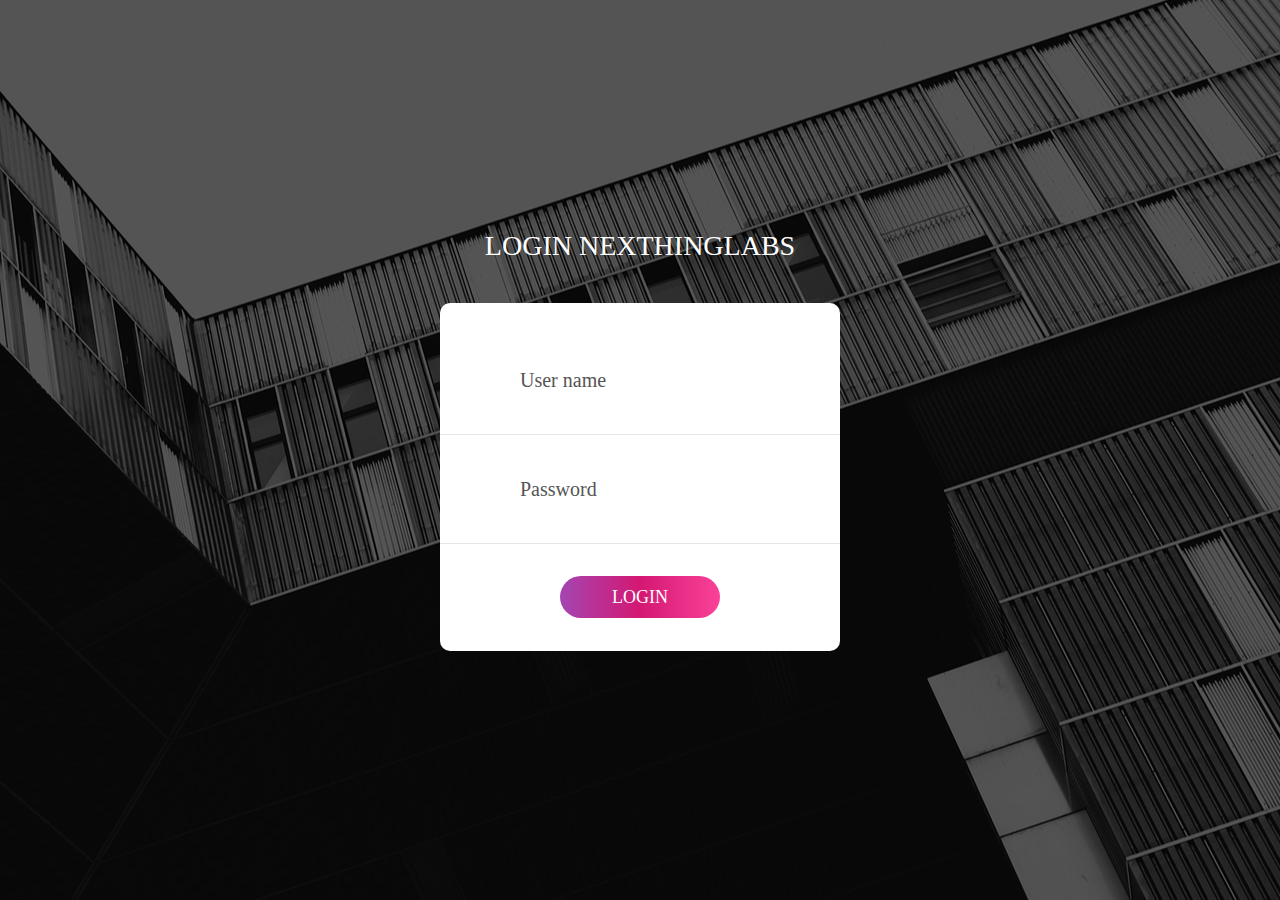
==== commit 43bfd279: "add back button" ====
--- a/login.html
+++ b/login.html
@@ -44,17 +44,18 @@
         Login Nexthinglabs
       </span>
       <form class="login100-form validate-form p-b-33 p-t-5">
-
+        <button class="btn btn-close m-2" href="index.html"></button>
+        
         <div class="wrap-input100 validate-input" data-validate="Enter username">
           <input class="input100" type="text" name="username" placeholder="User name">
           <span class="focus-input100" data-placeholder="&#xe82a;"></span>
         </div>
-
+        
         <div class="wrap-input100 validate-input" data-validate="Enter password">
           <input class="input100" type="password" name="pass" placeholder="Password">
           <span class="focus-input100" data-placeholder="&#xe80f;"></span>
         </div>
-
+        
         <div class="container-login100-form-btn m-t-32">
           <button class="login100-form-btn">
             Login
--- a/assets/css/login.css
+++ b/assets/css/login.css
@@ -180,7 +180,7 @@
 }
 
 .wrap-login100 {
-  width: 390px;
+  width: 400px;
   border-radius: 10px;
   overflow: hidden;
 
